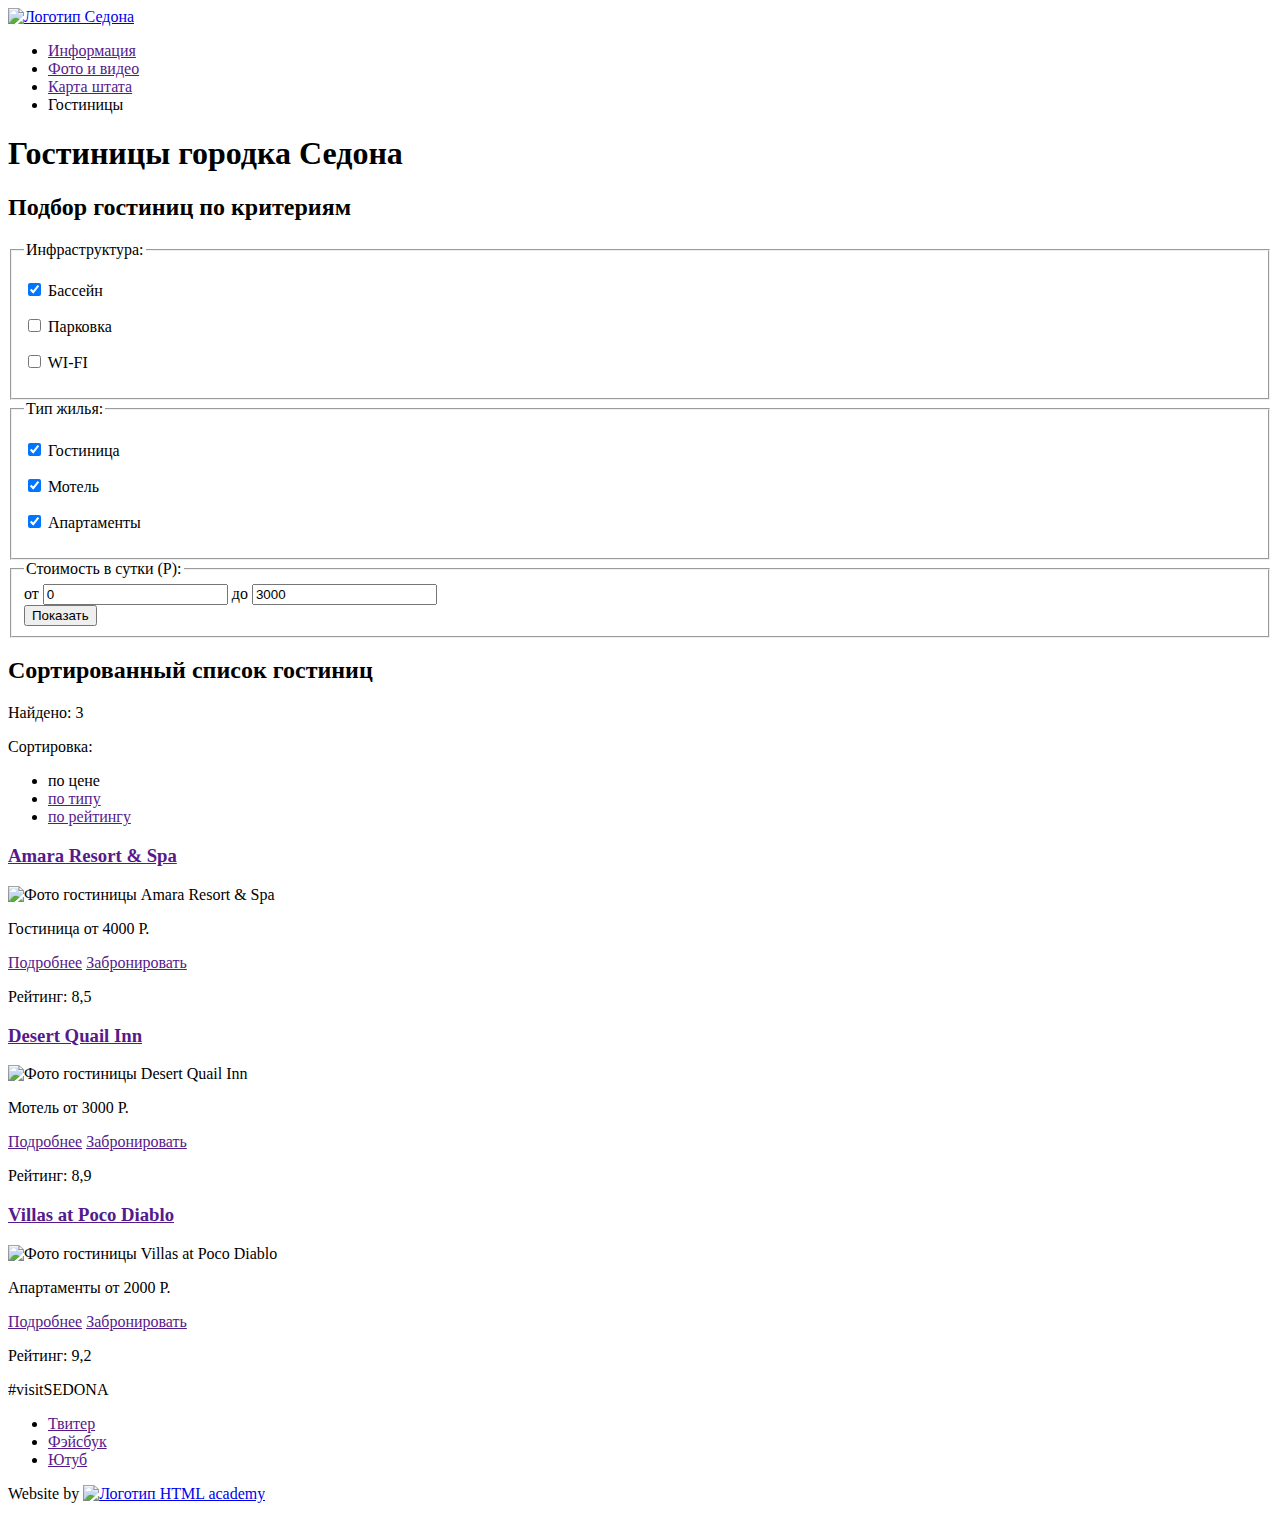
==== catalog.html @ c7d1d076 "мелкие правки" ====
<!DOCTYPE html>
<html lang="ru">
  <head>
    <meta charset="UTF-8">
    <title>HTML Academy: Седона - катлог гостиниц</title>

    <link rel="stylesheet" href="css/normalize.css">
    <link rel="stylesheet" href="css/style.css">
  </head>
  <body>
    <header class="page-header">
      <nav class="page-header__nav">
        <a class="page-header__logo-link" href="index.html">
          <img class="page-header__logo" src="logo/140x72" alt="Логотип Седона"> <!-- логотип Седона img/svg/logo-sedona.svg -->
        </a>
        <ul class="page-header__menu-list">
          <li class="page-header__menu-item"><a class="page-header__menu-link" href="">Информация</a></li>
          <li class="page-header__menu-item"><a class="page-header__menu-link" href="">Фото и видео</a></li>
          <li class="page-header__menu-item"><a class="page-header__menu-link" href="">Карта штата</a></li>
          <li class="page-header__menu-item"><a class="page-header__menu-link page-header__menu-link--current">Гостиницы</a></li>
        </ul>
      </nav>
    </header>

    <main class="page-main">
      <h1 class="visually-hidden">Гостиницы городка Седона</h1>

      <section class="filter-hotel">
        <!-- фоновое изображение img/catalog-bg.jpg -->
        <h2 class="visually-hidden" tabindex="0"  >Подбор гостиниц по критериям</h2>

        <form class="form-filter" action="https://echo.htmlacademy.ru/" method="GET" tabindex="0" aria-label="фильтр гостиниц">
          <fieldset class="form-filter__set">
            <legend class="form-filter__legend" tabindex="0">Инфраструктура:</legend>
            <p class="form-filter__row">
              <input class="form-filter__input" type="checkbox" name="filter-pool" id="filter-pool" checked>
              <label class="form-filter__label" for="filter-pool">Бассейн</label>
            </p>
            <p class="form-filter__row">
              <input class="form-filter__input" type="checkbox" name="filter-parking" id="filter-parking">
              <label class="form-filter__label" for="filter-parking">Парковка</label>
            </p>
            <p class="form-filter__row">
              <input class="form-filter__input" type="checkbox" name="filter-wifi" id="filter-wifi">
              <label class="form-filter__label" for="filter-wifi">WI-FI</label>
            </p>
          </fieldset>

          <fieldset class="form-filter__set">
            <legend class="form-filter__legend" tabindex="0">Тип жилья:</legend>
            <p class="form-filter__row">
              <input class="form-filter__input" type="checkbox" name="filter-hotel" id="filter-hotel" checked>
              <label class="form-filter__label" for="filter-hotel">Гостиница</label>
            </p>
            <p class="form-filter__row">
              <input class="form-filter__input" type="checkbox" name="filter-motel" id="filter-motel" checked>
              <label class="form-filter__label" for="filter-motel">Мотель</label>
            </p>
            <p class="form-filter__row">
              <input class="form-filter__input" type="checkbox" name="filter-apartment" id="filter-apartment" checked>
              <label class="form-filter__label" for="filter-apartment">Апартаменты</label>
            </p>
          </fieldset>

          <fieldset class="form-filter__set">
            <legend class="form-filter__legend" tabindex="0">Стоимость в сутки (Р):</legend>

            <div class="form-filter__price-value">
              <label class="form-filter__price form-filter__price--min">от
                <input type="text" name="price-min" value="0">
              </label>
              <label class="form-filter__price form-filter__price--max">до
                <input type="text" name="price-max" value="3000">
              </label>
            </div>

            <div class="form-filter__price-range">
              <div class="form-filter__scale">
                <div class="form-filter__bar"></div>
              </div>
              <div class="form-filter__toggle form-filter__toggle--min"></div>
              <div class="form-filter__toggle form-filter__toggle--max"></div>
            </div>

            <button type="submit">Показать</button>
          </fieldset>

        </form>
      </section>

      <section class="sorted-hotel">
        <h2 class="visually-hidden" tabindex="0">Сортированный список гостиниц</h2>

        <div class="sorted-hotel__found">
          <p class="sorted-hotel__quantity" tabindex="0">Найдено: 3</p>
          <p class="sorted-hotel__sorting">Сортировка:</p>
          <ul class="sorted-hotel__list">
            <li class="sorted-hotel__item"><a class="sorted-hotel__type-sort sorted-hotel__type-sort--active" aria-label="сортировка по цене">по цене</a></li>
            <li class="sorted-hotel__item"><a class="sorted-hotel__type-sort" href="" aria-label="сортировка оп типу">по типу</a></li>
            <li class="sorted-hotel__item"><a class="sorted-hotel__type-sort" href="" aria-label="сортировка по рейтингу">по рейтингу</a></li>
          </ul>
          <p class="sorted-hotel__direction">
            <a class="sorted-hotel__arrow sorted-hotel__arrow--up sorted-hotel__arrow--active" aria-label="сортировка по возрастанию" href=""></a> <!-- стрелочка вверх img/svg/icon-up-dir.svg -->
            <a class="sorted-hotel__arrow sorted-hotel__arrow--down" aria-label="сортировка по убыванию" href=""></a> <!-- стрелочка вниз img/svg/icon-down-dir.svg -->
          </p>
        </div>

        <article class="sorted-hotel__article">
          <h3 class="sorted-hotel__header"><a class="sorted-hotel__link" href="">Amara Resort & Spa</a></h3>
          <img class="sorted-hotel__foto" src="img/hotel-1.jpg" width="135" height="90" alt="Фото гостиницы Amara Resort & Spa">
          <p class="sorted-hotel__description" tabindex="0" aria-label="Гостиница от 4000 рублей">
            <span class="sorted-hotel__option sorted-hotel__option--type">Гостиница</span>
            <span class="sorted-hotel__option sorted-hotel__option--price">от 4000 Р.</span>
          </p>
          <p class="sorted-hotel__control">
            <a class="sorted-hotel__btn sorted-hotel__btn--details" href="">Подробнее</a>
            <a class="sorted-hotel__btn sorted-hotel__btn--book" href="">Забронировать</a>
          </p>
          <div class="sorted-hotel__rating">
            <span class="sorted-hotel__star sorted-hotel__star--five"></span> <!-- звёздочки рейтинга img/svg/star.svg -->
            <p class="sorted-hotel__text">Рейтинг: 8,5</p>
          </div>
        </article>

        <article class="sorted-hotel__article">
          <h3 class="sorted-hotel__header"><a class="sorted-hotel__link" href="">Desert Quail Inn</a></h3>
          <img class="sorted-hotel__foto" src="img/hotel-2.jpg" width="135" height="90" alt="Фото гостиницы Desert Quail Inn">
          <p class="sorted-hotel__description" tabindex="0" aria-label="Мотель от 3000 рублей">
            <span class="sorted-hotel__option sorted-hotel__option--type">Мотель</span>
            <span class="sorted-hotel__option sorted-hotel__option--price">от 3000 Р.</span>
          </p>
          <p class="sorted-hotel__control">
            <a class="sorted-hotel__btn sorted-hotel__btn--details" href="">Подробнее</a>
            <a class="sorted-hotel__btn sorted-hotel__btn--book" href="">Забронировать</a>
          </p>
          <div class="sorted-hotel__rating">
            <span class="sorted-hotel__star sorted-hotel__star--three"></span> <!-- звёздочки рейтинга img/svg/star.svg -->
            <p class="sorted-hotel__text">Рейтинг: 8,9</p>
          </div>
        </article>

        <article class="sorted-hotel__article">
          <h3 class="sorted-hotel__header"><a class="sorted-hotel__link" href="">Villas at Poco Diablo</a></h3>
          <img class="sorted-hotel__foto" src="img/hotel-2.jpg" width="135" height="90" alt="Фото гостиницы Villas at Poco Diablo">
          <p class="sorted-hotel__description" tabindex="0" aria-label="Апартаменты от 2000 рублей">
            <span class="sorted-hotel__option sorted-hotel__option--type">Апартаменты</span>
            <span class="sorted-hotel__option sorted-hotel__option--price">от 2000 Р.</span>
          </p>
          <p class="sorted-hotel__control">
            <a class="sorted-hotel__btn sorted-hotel__btn--details" href="">Подробнее</a>
            <a class="sorted-hotel__btn sorted-hotel__btn--book" href="">Забронировать</a>
          </p>
          <div class="sorted-hotel__rating">
            <span class="sorted-hotel__star sorted-hotel__star--two"></span> <!-- звёздочки рейтинга img/svg/star.svg -->
            <p class="sorted-hotel__text">Рейтинг: 9,2</p>
          </div>
        </article>
      </section>
    </main>

    <footer class="page-footer">
      <p class="page-footer__social-hashtag">#visitSEDONA</p>

      <ul class="page-footer__social-list">
        <li class="page-footer__social-item"><a class="page-footer__social-link page-footer__social-link_tw" href="" aria-label="Седона в твитере">Твитер</a></li> <!-- иконка img/svg/twitter.svg -->
        <li class="page-footer__social-item"><a class="page-footer__social-link page-footer__social-link_fb" href="" aria-label="Седона на фейсбуке">Фэйсбук</a></li> <!-- иконка img/svg/fb-icon.svg -->
        <li class="page-footer__social-item"><a class="page-footer__social-link page-footer__social-link_youtube" href="" aria-label="Седона на ютубе">Ютуб</a></li> <!-- иконка img/svg/youtube.svg -->
      </ul>

      <!-- логотип академии img/svg/logo-htmlacademy.svg -->
      <p class="page-footer__copyright">Website by <a class="page-footer__copylink" href="https://htmlacademy.ru/intensive/htmlcss"><img class="page-footer__copylogo" src="HTMLAcademy_logo/115x41" alt="Логотип HTML academy"></a></p>
    </footer>
  </body>
</html>
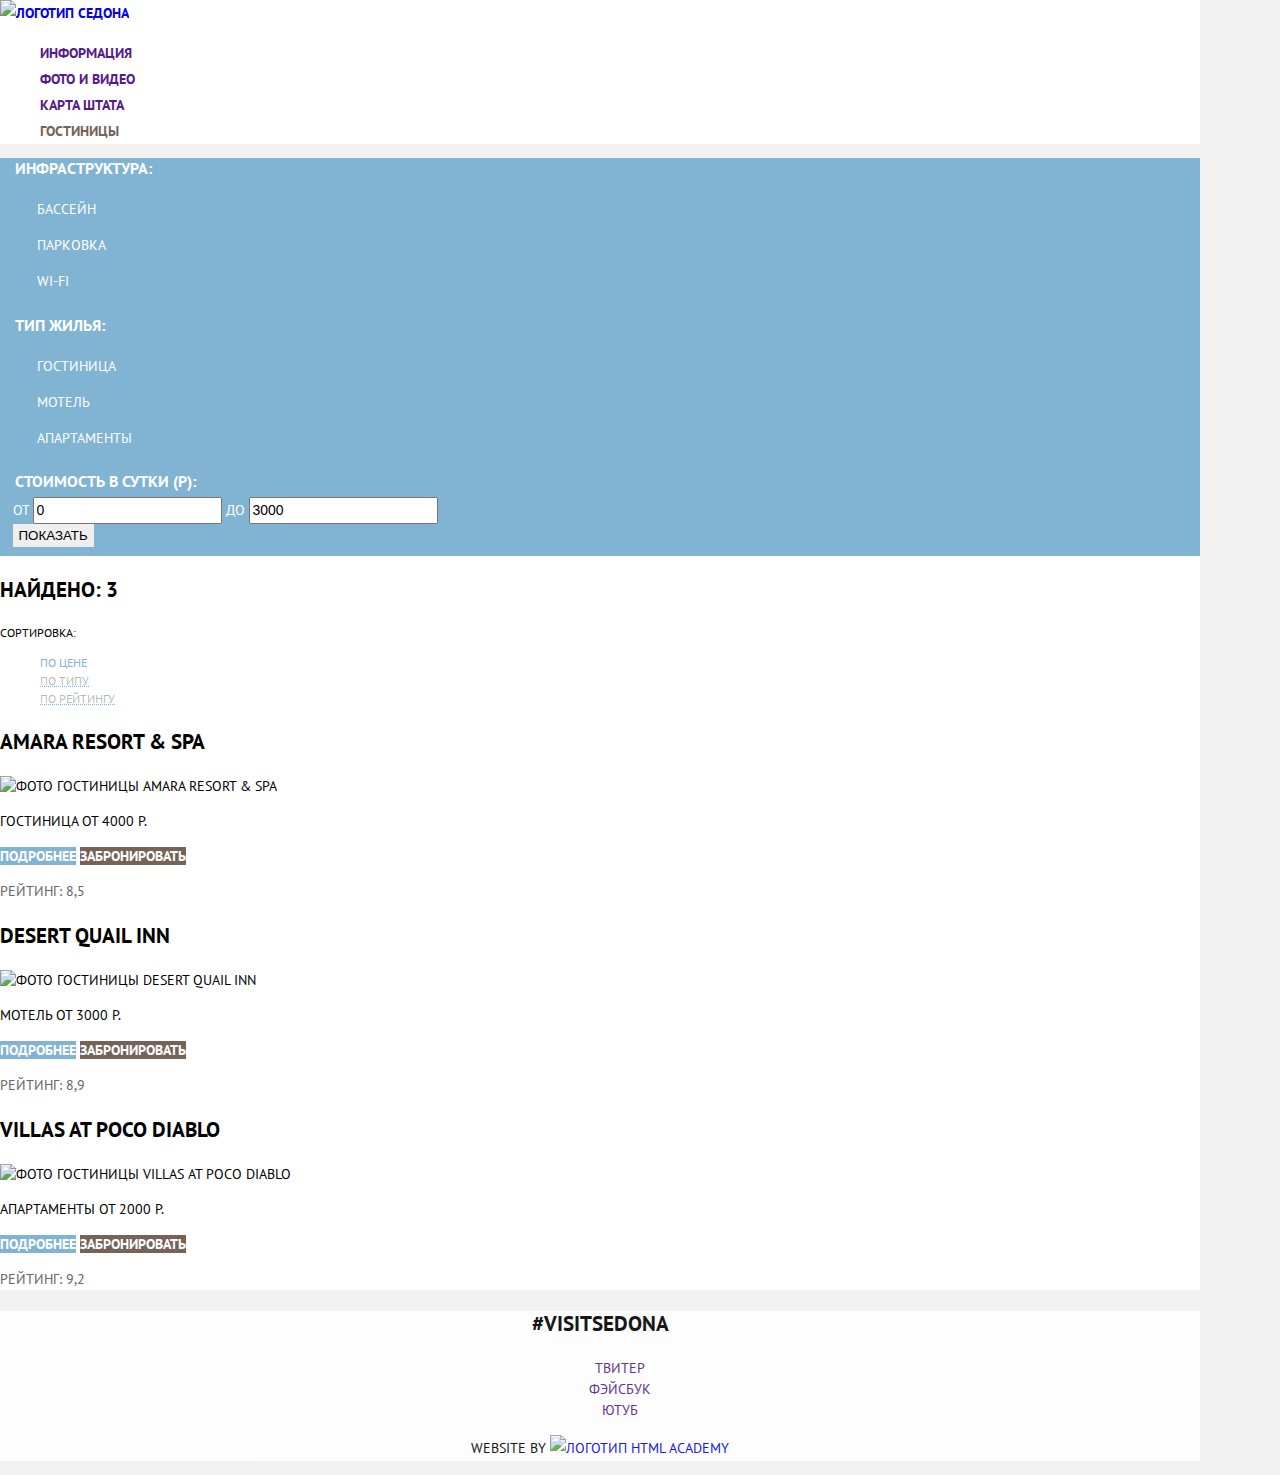
==== commit de0a54e4: "мелкие правки" ====
--- a/catalog.html
+++ b/catalog.html
@@ -4,15 +4,16 @@
     <meta charset="UTF-8">
     <title>HTML Academy: Седона - катлог гостиниц</title>
 
+    <link href="https://fonts.googleapis.com/css?family=PT+Sans:400,700&display=swap&subset=cyrillic" rel="stylesheet">
     <link rel="stylesheet" href="css/normalize.css">
     <link rel="stylesheet" href="css/style.css">
   </head>
   <body>
     <header class="page-header">
+      <a class="page-header__logo-link" href="index.html">
+        <img class="page-header__logo" src="img/svg/logo-sedona.svg" width="140" height="71" alt="Логотип Седона"> <!-- логотип Седона img/svg/logo-sedona.svg -->
+      </a>
       <nav class="page-header__nav">
-        <a class="page-header__logo-link" href="index.html">
-          <img class="page-header__logo" src="logo/140x72" alt="Логотип Седона"> <!-- логотип Седона img/svg/logo-sedona.svg -->
-        </a>
         <ul class="page-header__menu-list">
           <li class="page-header__menu-item"><a class="page-header__menu-link" href="">Информация</a></li>
           <li class="page-header__menu-item"><a class="page-header__menu-link" href="">Фото и видео</a></li>
@@ -33,15 +34,15 @@
           <fieldset class="form-filter__set">
             <legend class="form-filter__legend" tabindex="0">Инфраструктура:</legend>
             <p class="form-filter__row">
-              <input class="form-filter__input" type="checkbox" name="filter-pool" id="filter-pool" checked>
+              <input class="form-filter__check" type="checkbox" name="filter-pool" id="filter-pool" checked>
               <label class="form-filter__label" for="filter-pool">Бассейн</label>
             </p>
             <p class="form-filter__row">
-              <input class="form-filter__input" type="checkbox" name="filter-parking" id="filter-parking">
+              <input class="form-filter__check" type="checkbox" name="filter-parking" id="filter-parking">
               <label class="form-filter__label" for="filter-parking">Парковка</label>
             </p>
             <p class="form-filter__row">
-              <input class="form-filter__input" type="checkbox" name="filter-wifi" id="filter-wifi">
+              <input class="form-filter__check" type="checkbox" name="filter-wifi" id="filter-wifi">
               <label class="form-filter__label" for="filter-wifi">WI-FI</label>
             </p>
           </fieldset>
@@ -49,15 +50,15 @@
           <fieldset class="form-filter__set">
             <legend class="form-filter__legend" tabindex="0">Тип жилья:</legend>
             <p class="form-filter__row">
-              <input class="form-filter__input" type="checkbox" name="filter-hotel" id="filter-hotel" checked>
+              <input class="form-filter__check" type="checkbox" name="filter-hotel" id="filter-hotel" checked>
               <label class="form-filter__label" for="filter-hotel">Гостиница</label>
             </p>
             <p class="form-filter__row">
-              <input class="form-filter__input" type="checkbox" name="filter-motel" id="filter-motel" checked>
+              <input class="form-filter__check" type="checkbox" name="filter-motel" id="filter-motel" checked>
               <label class="form-filter__label" for="filter-motel">Мотель</label>
             </p>
             <p class="form-filter__row">
-              <input class="form-filter__input" type="checkbox" name="filter-apartment" id="filter-apartment" checked>
+              <input class="form-filter__check" type="checkbox" name="filter-apartment" id="filter-apartment" checked>
               <label class="form-filter__label" for="filter-apartment">Апартаменты</label>
             </p>
           </fieldset>
@@ -67,10 +68,10 @@
 
             <div class="form-filter__price-value">
               <label class="form-filter__price form-filter__price--min">от
-                <input type="text" name="price-min" value="0">
+                <input class="form-filter__text" type="number" name="price-min" value="0">
               </label>
               <label class="form-filter__price form-filter__price--max">до
-                <input type="text" name="price-max" value="3000">
+                <input class="form-filter__text" type="number" name="price-max" value="3000">
               </label>
             </div>
 
@@ -82,7 +83,7 @@
               <div class="form-filter__toggle form-filter__toggle--max"></div>
             </div>
 
-            <button type="submit">Показать</button>
+            <button class="form-filter__submit btn" type="submit">Показать</button>
           </fieldset>
 
         </form>
@@ -162,13 +163,16 @@
       <p class="page-footer__social-hashtag">#visitSEDONA</p>
 
       <ul class="page-footer__social-list">
-        <li class="page-footer__social-item"><a class="page-footer__social-link page-footer__social-link_tw" href="" aria-label="Седона в твитере">Твитер</a></li> <!-- иконка img/svg/twitter.svg -->
-        <li class="page-footer__social-item"><a class="page-footer__social-link page-footer__social-link_fb" href="" aria-label="Седона на фейсбуке">Фэйсбук</a></li> <!-- иконка img/svg/fb-icon.svg -->
-        <li class="page-footer__social-item"><a class="page-footer__social-link page-footer__social-link_youtube" href="" aria-label="Седона на ютубе">Ютуб</a></li> <!-- иконка img/svg/youtube.svg -->
+        <li class="page-footer__social-item"><a class="page-footer__social-link page-footer__social-link--tw" href="" aria-label="Седона в твитере">Твитер</a></li> <!-- иконка img/svg/twitter.svg -->
+        <li class="page-footer__social-item"><a class="page-footer__social-link page-footer__social-link--fb" href="" aria-label="Седона на фейсбуке">Фэйсбук</a></li> <!-- иконка img/svg/fb-icon.svg -->
+        <li class="page-footer__social-item"><a class="page-footer__social-link page-footer__social-link--youtube" href="" aria-label="Седона на ютубе">Ютуб</a></li> <!-- иконка img/svg/youtube.svg -->
       </ul>
 
-      <!-- логотип академии img/svg/logo-htmlacademy.svg -->
-      <p class="page-footer__copyright">Website by <a class="page-footer__copylink" href="https://htmlacademy.ru/intensive/htmlcss"><img class="page-footer__copylogo" src="HTMLAcademy_logo/115x41" alt="Логотип HTML academy"></a></p>
+      <p class="page-footer__copyright">Website by
+        <a class="page-footer__copylink" href="https://htmlacademy.ru/intensive/htmlcss">
+          <img class="page-footer__copylogo" src="../img/svg/logo-htmlacademy.svg" width="115" height="41" alt="Логотип HTML academy">
+        </a>
+      </p>
     </footer>
   </body>
 </html>
--- a/css/style.css
+++ b/css/style.css
@@ -0,0 +1,294 @@
+/* common style */
+body {
+  margin: 0;
+  padding: 0;
+  width: 1200px;
+  font-family: "PT Sans", "Arial", sans-serif;
+  font-size: 14px;
+  line-height: 21px;
+  color: #000000;
+  text-transform: uppercase;
+  background-color: #f2f2f2;
+}
+
+a {
+  text-decoration: none;
+}
+
+.visually-hidden {
+  position: absolute;
+  overflow: hidden;
+  clip: rect(0 0 0 0);
+  width: 1px;
+  height: 1px;
+  margin: -1px;
+}
+
+.page-header {
+  line-height: 26px;
+  font-weight: bold;
+  background-color: #ffffff;
+}
+
+.page-header__menu-list {
+  list-style: none;
+}
+
+.page-header__menu-link:hover {
+  color: #81b3d2;
+}
+
+.page-header__menu-link:active {
+  color: rgba(0, 0, 0, 0.3);
+}
+
+.page-header__menu-link--current {
+  color: #766357;
+}
+
+.page-main {
+  background-color: #ffffff;
+}
+
+/* index.html style */
+.banner {
+  background-image: url("../img/index-bg.jpg");
+  background-position: center;
+  background-repeat: no-repeat;
+}
+
+.features__text {
+  line-height: 26px;
+  text-align: center;
+}
+
+.features__text--big {
+  font-size: 21px;
+  font-weight: bold;
+}
+
+.features__list {
+  list-style: none;
+}
+
+.features__item {
+  text-align: center;
+  min-height: 256px;
+  background-color: #efefef;
+}
+
+.features__item:nth-child(-n+2) {
+  color: #ffffff;
+  background-color: #81b3d2;
+}
+
+.features__subheader {
+  font-size: 21px;
+  font-weight: bold;
+}
+
+.promo {
+  color: #000000;
+  background-color: #ffffff;
+  list-style: none;
+}
+
+.promo__item {
+  min-height: 330px;
+}
+
+.promo__header {
+  font-size: 21px;
+  font-weight: bold;
+}
+
+.search-hotel {
+  background-color: #ffffff;
+}
+
+.search-hotel__text {
+  line-height: 24px;
+}
+
+.search-hotel__text--big {
+  font-size: 30px;
+  font-weight: bold;
+  line-height: 36px;
+}
+
+.form-search-show {
+  font-size: 21px;
+  font-weight: bold;
+  line-height: 26px;
+  text-transform: uppercase;
+  color: #ffffff;
+  background-color: #766357;
+  border: none;
+}
+
+.form-search {
+  font-weight: bold;
+  line-height: 26px;
+}
+
+.form-search__input {
+  background-color: #f2f2f2;
+  border: none;
+}
+
+.form-search__submit {
+  font-size: 21px;
+  font-weight: bold;
+  line-height: 26px;
+  text-transform: uppercase;
+  color: #ffffff;
+  background-color: #81b3d2;
+  border: none;
+}
+
+.page-footer {
+  text-align: center;
+  background-color: #ffffff;
+  opacity: 0.9;
+}
+
+.page-footer__social-hashtag {
+  font-size: 21px;
+  font-weight: bold;
+  line-height: 26px;
+}
+
+.page-footer__social-list {
+  list-style: none;
+}
+
+.page-footer__copyright {
+  font-size: 14px;
+  line-height: 26px;
+}
+
+/* catalog.html style*/
+.form-filter {
+  color: #ffffff;
+  background-color: #81b3d2;
+  background-image: url("../img/catalog-bg.jpg");
+  background-position: center;
+  background-repeat: no-repeat;
+}
+
+.form-filter__set {
+  border: none;
+}
+
+.form-filter__legend {
+  font-size: 16px;
+  font-weight: bold;
+}
+
+.form-filter__row {
+  font-size: 14px;
+  line-height: 21px;
+}
+
+.form-filter__check {
+  opacity: 0;
+  font-size: 14px;
+  line-height: 21px;
+}
+
+.form-filter__text {
+  font-size: 14px;
+  line-height: 21px;
+}
+
+.form-filter__submit {
+  line-height: 21px;
+  text-transform: uppercase;
+  border: none;
+}
+
+.sorted-hotel {
+  color: #000000;
+}
+
+.sorted-hotel__found {
+  font-size: 12px;
+  line-height: 18px;
+}
+
+.sorted-hotel__quantity {
+  font-size: 21px;
+  font-weight: bold;
+  line-height: 26px;
+}
+
+.sorted-hotel__list {
+  list-style: none;
+}
+
+.sorted-hotel__type-sort {
+  color: rgba(0, 0, 0, 0.3);
+  -webkit-text-decoration: underline dotted #81b3d2;
+          text-decoration: underline dotted #81b3d2;
+}
+
+.sorted-hotel__type-sort:hover {
+  color: #81b3d2;
+  -webkit-text-decoration: underline dotted #81b3d2;
+          text-decoration: underline dotted #81b3d2;
+}
+
+.sorted-hotel__type-sort:active {
+  color: #000000;
+  text-decoration: none;
+}
+
+.sorted-hotel__type-sort--active {
+  color: #81b3d2;
+  text-decoration: none;
+}
+
+.sorted-hotel__header {
+  font-size: 21px;
+  font-weight: bold;
+  line-height: 26px;
+}
+
+.sorted-hotel__link {
+  color: #000000;
+}
+
+.sorted-hotel__btn {
+  color: #ffffff;
+  font-weight: bold;
+}
+
+.sorted-hotel__btn--details {
+  background-color: #81b3d2;
+}
+
+.sorted-hotel__btn--details:hover {
+  background-color: #669ec0;
+}
+
+.sorted-hotel__btn--details:active {
+  color: rgba(255, 255, 255, 0.3);
+  background-color: #5496bd;
+}
+
+.sorted-hotel__btn--book {
+  background-color: #766357;
+}
+
+.sorted-hotel__btn--book:hover {
+  background-color: #604e43;
+}
+
+.sorted-hotel__btn--book:active {
+  color: rgba(255, 255, 255, 0.3);
+  background-color: #503e33;
+}
+
+.sorted-hotel__text {
+  color: #666666;
+}
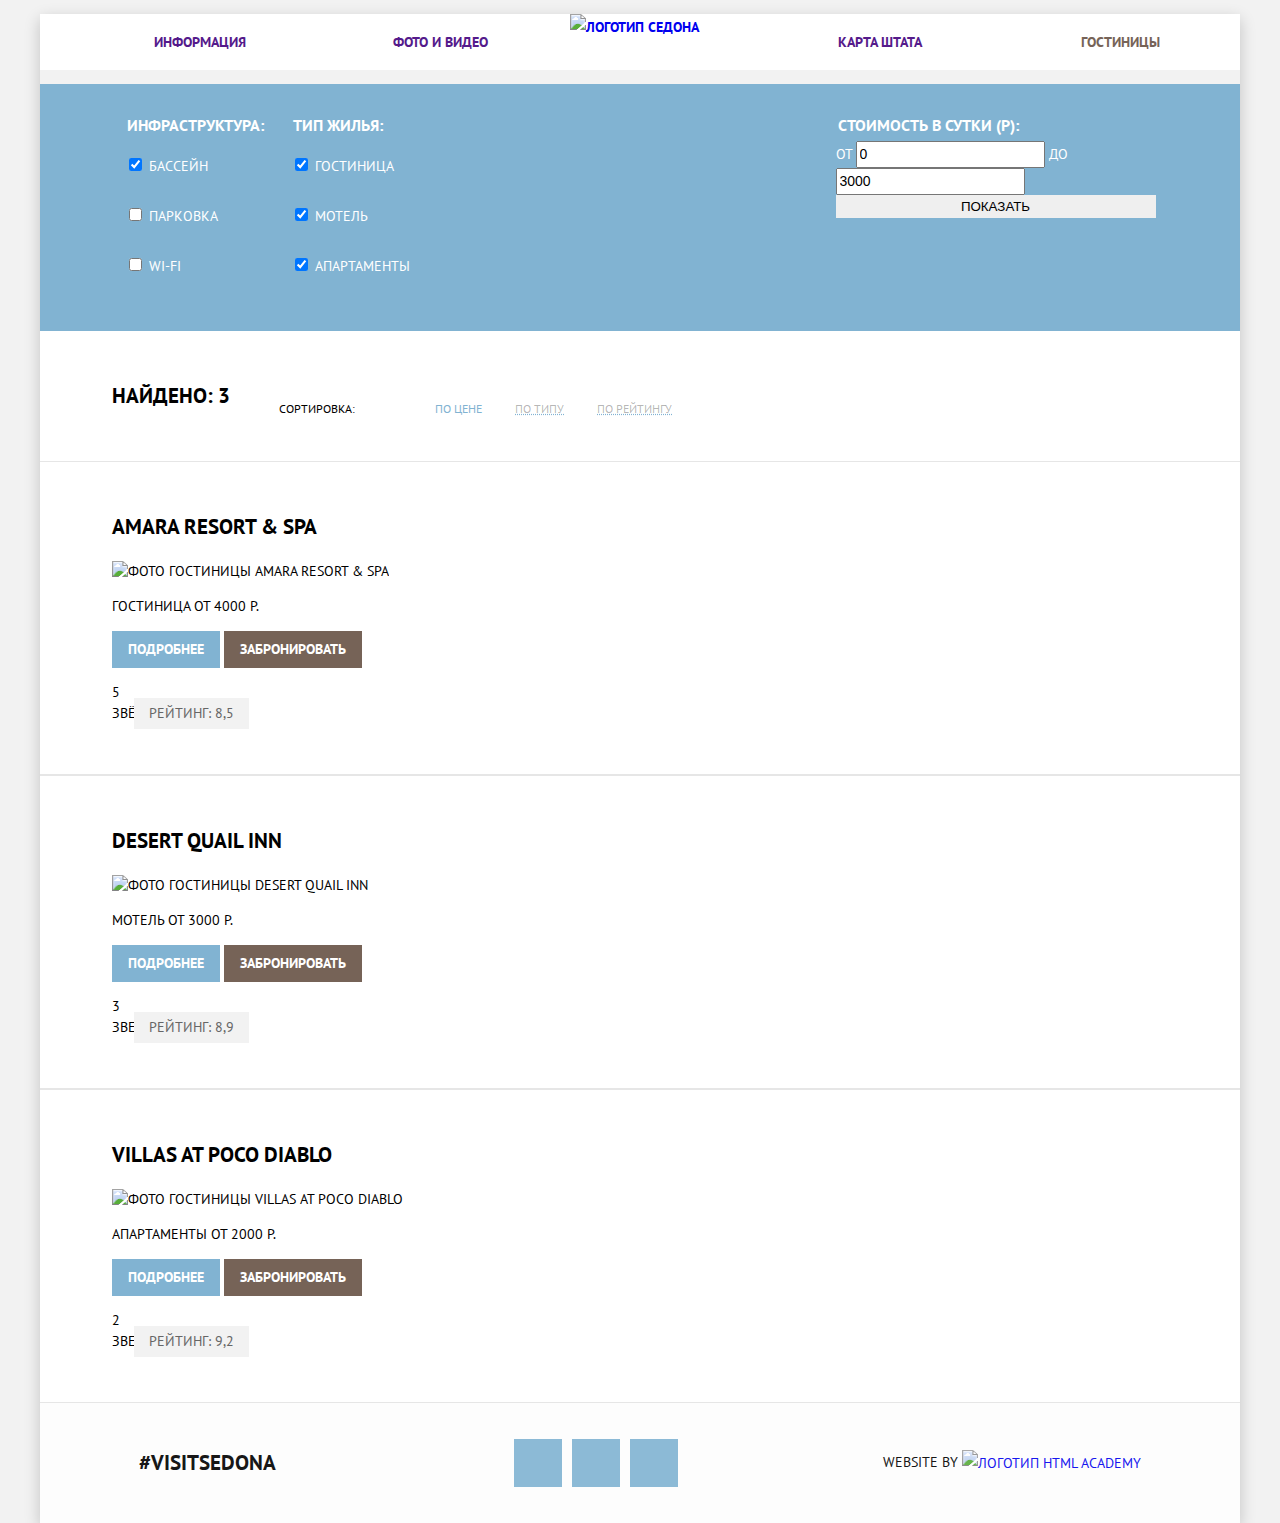
==== commit a7ce8080: "првки" ====
--- a/catalog.html
+++ b/catalog.html
@@ -118,7 +118,7 @@
             <a class="sorted-hotel__btn sorted-hotel__btn--book" href="">Забронировать</a>
           </p>
           <div class="sorted-hotel__rating">
-            <span class="sorted-hotel__star sorted-hotel__star--five"></span> <!-- звёздочки рейтинга img/svg/star.svg -->
+            <span class="sorted-hotel__star sorted-hotel__star--five">5 звёзд</span> <!-- звёздочки рейтинга img/svg/star.svg -->
             <p class="sorted-hotel__text">Рейтинг: 8,5</p>
           </div>
         </article>
@@ -135,7 +135,7 @@
             <a class="sorted-hotel__btn sorted-hotel__btn--book" href="">Забронировать</a>
           </p>
           <div class="sorted-hotel__rating">
-            <span class="sorted-hotel__star sorted-hotel__star--three"></span> <!-- звёздочки рейтинга img/svg/star.svg -->
+            <span class="sorted-hotel__star sorted-hotel__star--three">3 звезды</span> <!-- звёздочки рейтинга img/svg/star.svg -->
             <p class="sorted-hotel__text">Рейтинг: 8,9</p>
           </div>
         </article>
@@ -152,7 +152,7 @@
             <a class="sorted-hotel__btn sorted-hotel__btn--book" href="">Забронировать</a>
           </p>
           <div class="sorted-hotel__rating">
-            <span class="sorted-hotel__star sorted-hotel__star--two"></span> <!-- звёздочки рейтинга img/svg/star.svg -->
+            <span class="sorted-hotel__star sorted-hotel__star--two">2 звезды</span> <!-- звёздочки рейтинга img/svg/star.svg -->
             <p class="sorted-hotel__text">Рейтинг: 9,2</p>
           </div>
         </article>
--- a/css/style.css
+++ b/css/style.css
@@ -1,37 +1,77 @@
 /* common style */
 body {
-  margin: 0;
-  padding: 0;
   width: 1200px;
-  font-family: "PT Sans", "Arial", sans-serif;
+  margin: 0 auto;
   font-size: 14px;
   line-height: 21px;
+  font-family: "PT Sans", "Arial", sans-serif;
   color: #000000;
   text-transform: uppercase;
   background-color: #f2f2f2;
+  -webkit-box-shadow: 0px 5px 15px 0 rgba(0, 1, 1, 0.2);
+          box-shadow: 0px 5px 15px 0 rgba(0, 1, 1, 0.2);
 }
 
 a {
   text-decoration: none;
 }
 
+.btn {
+  cursor: pointer;
+}
+
 .visually-hidden {
   position: absolute;
-  overflow: hidden;
-  clip: rect(0 0 0 0);
   width: 1px;
   height: 1px;
   margin: -1px;
+  overflow: hidden;
+  clip: rect(0 0 0 0);
 }
 
 .page-header {
-  line-height: 26px;
-  font-weight: bold;
+  font-weight: bold;
+  line-height: 26px;
   background-color: #ffffff;
 }
 
+.page-header__logo {
+  margin: auto;
+  position: absolute;
+  left: 0;
+  right: 0;
+}
+
 .page-header__menu-list {
+  display: -webkit-box;
+  display: -ms-flexbox;
+  display: flex;
+  -ms-flex-wrap: wrap;
+      flex-wrap: wrap;
   list-style: none;
+}
+
+.page-header__menu-item {
+  display: -webkit-box;
+  display: -ms-flexbox;
+  display: flex;
+  -ms-flex-preferred-size: 240px;
+      flex-basis: 240px;
+  min-height: 56px;
+  -webkit-box-align: center;
+      -ms-flex-align: center;
+          align-items: center;
+  -webkit-box-pack: center;
+      -ms-flex-pack: center;
+          justify-content: center;
+}
+
+.page-header__menu-item:nth-child(2) {
+  margin-right: auto;
+}
+
+.page-header__menu-item:nth-child(3) {
+  margin-left: auto;
 }
 
 .page-header__menu-link:hover {
@@ -50,11 +90,111 @@
   background-color: #ffffff;
 }
 
+.page-footer {
+  display: -webkit-box;
+  display: -ms-flexbox;
+  display: flex;
+  min-height: 120px;
+  -ms-flex-pack: distribute;
+      justify-content: space-around;
+  -webkit-box-align: center;
+      -ms-flex-align: center;
+          align-items: center;
+  background-color: #ffffff;
+  opacity: 0.9;
+}
+
+.page-footer__social-hashtag {
+  font-weight: bold;
+  font-size: 21px;
+  line-height: 26px;
+}
+
+.page-footer__social-list {
+  list-style: none;
+}
+
+.page-footer__social-item {
+  display: inline-block;
+}
+
+.page-footer__social-link {
+  display: block;
+  color: rgba(0, 0, 0, 0);
+  width: 48px;
+  height: 48px;
+  margin-right: 6px;
+  background-color: #82b5d3;
+}
+
+.page-footer__social-link:hover {
+  background-color: #669fc1;
+}
+
+.page-footer__social-link:active {
+  background-color: #5397be;
+  fill: #89b7d2;
+}
+
+.page-footer__social-link--tw {
+  background-image: url("../img/svg/twitter.svg");
+  background-repeat: no-repeat;
+  background-size: 17px 15px;
+  background-position: center;
+}
+
+.page-footer__social-link--fb {
+  background-image: url("../img/svg/fb-icon.svg");
+  background-repeat: no-repeat;
+  background-size: 12px 22px;
+  background-position: center;
+}
+
+.page-footer__social-link--youtube {
+  background-image: url("../img/svg/youtube.svg");
+  background-repeat: no-repeat;
+  background-size: 20px 16px;
+  background-position: center;
+}
+
+.page-footer__copyright {
+  font-size: 14px;
+  line-height: 26px;
+}
+
+.page-footer__copylogo {
+  vertical-align: middle;
+}
+
 /* index.html style */
 .banner {
+  height: 507px;
   background-image: url("../img/index-bg.jpg");
-  background-position: center;
-  background-repeat: no-repeat;
+  background-repeat: no-repeat;
+  background-position: top -80px center;
+  margin-bottom: 60px;
+}
+
+.banner__intro {
+  position: relative;
+  height: 353px;
+  width: 459px;
+  background-image: url("../img/svg/intro-welcome.svg");
+  background-repeat: no-repeat;
+  margin: 0 auto;
+  top: 76px;
+}
+
+.banner__mask {
+  position: relative;
+  height: 59px;
+  background-image: url("../img/svg/intro-mask.svg");
+  background-repeat: no-repeat;
+  top: 97px;
+}
+
+.features {
+  margin-bottom: 57px;
 }
 
 .features__text {
@@ -63,126 +203,276 @@
 }
 
 .features__text--big {
-  font-size: 21px;
-  font-weight: bold;
+  width: 440px;
+  font-weight: bold;
+  font-size: 21px;
+  margin: 0 auto;
+  margin-bottom: 29px;
 }
 
 .features__list {
+  display: -webkit-box;
+  display: -ms-flexbox;
+  display: flex;
+  -ms-flex-wrap: wrap;
+      flex-wrap: wrap;
   list-style: none;
 }
 
 .features__item {
   text-align: center;
-  min-height: 256px;
+  display: -webkit-box;
+  display: -ms-flexbox;
+  display: flex;
+  -webkit-box-orient: vertical;
+  -webkit-box-direction: normal;
+      -ms-flex-direction: column;
+          flex-direction: column;
+  -webkit-box-pack: justify;
+      -ms-flex-pack: justify;
+          justify-content: space-between;
+  padding-top: 46px;
+  width: 400px;
+  min-height: 143px;
   background-color: #efefef;
+  padding-top: 50px;
+  padding-bottom: 63px;
 }
 
 .features__item:nth-child(-n+2) {
   color: #ffffff;
   background-color: #81b3d2;
+  width: 1200px;
 }
 
 .features__subheader {
-  font-size: 21px;
-  font-weight: bold;
+  font-weight: bold;
+  font-size: 21px;
+  width: 160px;
+  margin: 0 auto;
+}
+
+.features__number::before {
+  content: "\2012 ";
+}
+
+.features__number::after {
+  content: " \2012";
+}
+
+.features__description {
+  width: 270px;
+  margin: 0 auto;
 }
 
 .promo {
+  list-style: none;
+  display: -webkit-box;
+  display: -ms-flexbox;
+  display: flex;
+  -ms-flex-wrap: wrap;
+      flex-wrap: wrap;
   color: #000000;
   background-color: #ffffff;
-  list-style: none;
 }
 
 .promo__item {
+  display: -webkit-box;
+  display: -ms-flexbox;
+  display: flex;
+  -webkit-box-orient: vertical;
+  -webkit-box-direction: normal;
+      -ms-flex-direction: column;
+          flex-direction: column;
+  -ms-flex-preferred-size: 400px;
+      flex-basis: 400px;
   min-height: 330px;
 }
 
+.promo__item--house {
+  background-image: url("../img/svg/icon-1.svg");
+  background-repeat: no-repeat;
+  background-position: center bottom 198px;
+}
+
+.promo__item--food {
+  background-image: url("../img/svg/icon-3.svg");
+  background-repeat: no-repeat;
+  background-position: center bottom 198px;
+}
+
+.promo__item--gift {
+  background-image: url("../img/svg/icon-2.svg");
+  background-repeat: no-repeat;
+  background-position: center bottom 198px;
+}
+
 .promo__header {
-  font-size: 21px;
-  font-weight: bold;
+  padding-top: 164px;
+  padding-bottom: 26px;
+  font-weight: bold;
+  font-size: 21px;
+}
+
+.promo__text {
+  width: 290px;
+  margin: 0 auto;
 }
 
 .search-hotel {
   background-color: #ffffff;
+  text-align: center;
 }
 
 .search-hotel__text {
   line-height: 24px;
+  width: 435px;
+  margin: auto;
 }
 
 .search-hotel__text--big {
+  font-weight: bold;
   font-size: 30px;
-  font-weight: bold;
   line-height: 36px;
+  margin-bottom: 12px;
 }
 
 .form-search-show {
-  font-size: 21px;
-  font-weight: bold;
-  line-height: 26px;
+  width: 568px;
+  height: 56px;
+  font-weight: bold;
+  font-size: 21px;
+  line-height: 26px;
+  color: #ffffff;
   text-transform: uppercase;
-  color: #ffffff;
   background-color: #766357;
   border: none;
+  margin-top: 52px;
+}
+
+.form-search-show:hover {
+  background-color: #604d41;
+}
+
+.form-search-show:active {
+  color: #938b86;
+  background-color: #4f3c30;
 }
 
 .form-search {
-  font-weight: bold;
-  line-height: 26px;
-}
-
-.form-search__input {
+  -webkit-box-sizing: border-box;
+          box-sizing: border-box;
+  font-weight: bold;
+  line-height: 26px;
+  width: 568px;
+  margin: 0 auto;
+  padding: 55px;
+  -webkit-box-shadow: 0px 7px 15px 0 rgba(0, 1, 1, 0.15);
+          box-shadow: 0px 7px 15px 0 rgba(0, 1, 1, 0.15);
+}
+
+.form-search__row {
+  margin-bottom: 30px;
+}
+
+.form-search__text {
+  -webkit-box-sizing: border-box;
+          box-sizing: border-box;
   background-color: #f2f2f2;
   border: none;
+  width: 346px;
+  height: 38px;
+  font-size: 14px;
+  font-weight: bold;
+  line-height: 26px;
+  padding-left: 12px;
+}
+
+.form-search__text:hover {
+  background-color: #ececec;
+}
+
+.form-search__text:focus {
+  background-color: #ffffff;
+  border: solid 2px #e5e5e5;
+}
+
+.form-search__number {
+  -webkit-box-sizing: border-box;
+          box-sizing: border-box;
+  font-size: 14px;
+  font-weight: bold;
+  line-height: 26px;
+  text-align: center;
+  width: 38px;
+  height: 38px;
+  border: none;
+  background-color: #f2f2f2;
+}
+
+.form-search__number:hover {
+  background-color: #ececec;
+}
+
+.form-search__number:focus {
+  background-color: #ffffff;
+  border: solid 2px #e5e5e5;
 }
 
 .form-search__submit {
-  font-size: 21px;
-  font-weight: bold;
-  line-height: 26px;
+  font-weight: bold;
+  font-size: 21px;
+  line-height: 26px;
+  width: 458px;
+  height: 58px;
+  color: #ffffff;
   text-transform: uppercase;
-  color: #ffffff;
   background-color: #81b3d2;
   border: none;
-}
-
-.page-footer {
-  text-align: center;
-  background-color: #ffffff;
-  opacity: 0.9;
-}
-
-.page-footer__social-hashtag {
-  font-size: 21px;
-  font-weight: bold;
-  line-height: 26px;
-}
-
-.page-footer__social-list {
-  list-style: none;
-}
-
-.page-footer__copyright {
-  font-size: 14px;
-  line-height: 26px;
+  padding: 0;
+}
+
+.form-search__submit:hover {
+  background-color: #669fc1;
+}
+
+.form-search__submit:active {
+  color: #95bad3;
+  background-color: #5397be;
 }
 
 /* catalog.html style*/
 .form-filter {
+  display: -webkit-box;
+  display: -ms-flexbox;
+  display: flex;
   color: #ffffff;
   background-color: #81b3d2;
   background-image: url("../img/catalog-bg.jpg");
+  background-repeat: no-repeat;
   background-position: center;
-  background-repeat: no-repeat;
+  padding: 31px 72px;
 }
 
 .form-filter__set {
+  display: -webkit-box;
+  display: -ms-flexbox;
+  display: flex;
+  -webkit-box-orient: vertical;
+  -webkit-box-direction: normal;
+      -ms-flex-direction: column;
+          flex-direction: column;
   border: none;
 }
 
+.form-filter__set:nth-child(3) {
+  margin-left: auto;
+  width: 320px;
+}
+
 .form-filter__legend {
+  font-weight: bold;
   font-size: 16px;
-  font-weight: bold;
 }
 
 .form-filter__row {
@@ -191,7 +481,6 @@
 }
 
 .form-filter__check {
-  opacity: 0;
   font-size: 14px;
   line-height: 21px;
 }
@@ -209,21 +498,50 @@
 
 .sorted-hotel {
   color: #000000;
+  display: -webkit-box;
+  display: -ms-flexbox;
+  display: flex;
+  -webkit-box-orient: vertical;
+  -webkit-box-direction: normal;
+      -ms-flex-direction: column;
+          flex-direction: column;
 }
 
 .sorted-hotel__found {
   font-size: 12px;
   line-height: 18px;
+  display: -webkit-box;
+  display: -ms-flexbox;
+  display: flex;
+  -webkit-box-align: end;
+      -ms-flex-align: end;
+          align-items: flex-end;
+  margin: 31px 72px;
 }
 
 .sorted-hotel__quantity {
-  font-size: 21px;
-  font-weight: bold;
-  line-height: 26px;
+  font-weight: bold;
+  font-size: 21px;
+  line-height: 26px;
+  margin-right: 49px;
+}
+
+.sorted-hotel__sorting {
+  margin-right: 40px;
 }
 
 .sorted-hotel__list {
+  display: -webkit-box;
+  display: -ms-flexbox;
+  display: flex;
+  -webkit-box-align: center;
+      -ms-flex-align: center;
+          align-items: center;
   list-style: none;
+}
+
+.sorted-hotel__item:nth-child(2) {
+  margin: 0 33px;
 }
 
 .sorted-hotel__type-sort {
@@ -248,9 +566,36 @@
   text-decoration: none;
 }
 
+.sorted-hotel__direction {
+  margin-left: auto;
+}
+
+.sorted-hotel__arrow {
+  display: inline-block;
+  width: 10px;
+  height: 10px;
+}
+
+.sorted-hotel__arrow--up {
+  background-image: url("../img/svg/icon-up-dir.svg");
+}
+
+.sorted-hotel__arrow--down {
+  margin-left: 12px;
+  background-image: url("../img/svg/icon-down-dir.svg");
+}
+
+.sorted-hotel__article {
+  -webkit-box-sizing: border-box;
+          box-sizing: border-box;
+  border-top: 1px solid #e6e6e6;
+  border-bottom: 1px solid #e6e6e6;
+  padding: 31px 72px;
+}
+
 .sorted-hotel__header {
-  font-size: 21px;
-  font-weight: bold;
+  font-weight: bold;
+  font-size: 21px;
   line-height: 26px;
 }
 
@@ -259,8 +604,10 @@
 }
 
 .sorted-hotel__btn {
+  display: inline-block;
+  font-weight: bold;
   color: #ffffff;
-  font-weight: bold;
+  padding: 8px 16px;
 }
 
 .sorted-hotel__btn--details {
@@ -289,6 +636,16 @@
   background-color: #503e33;
 }
 
+.sorted-hotel__star {
+  display: inline-block;
+  height: 18px;
+  width: 18px;
+  background-image: url("../img/svg/star.svg");
+}
+
 .sorted-hotel__text {
+  display: inline-block;
   color: #666666;
-}
+  background-color: #f2f2f2;
+  padding: 5px 15px;
+}
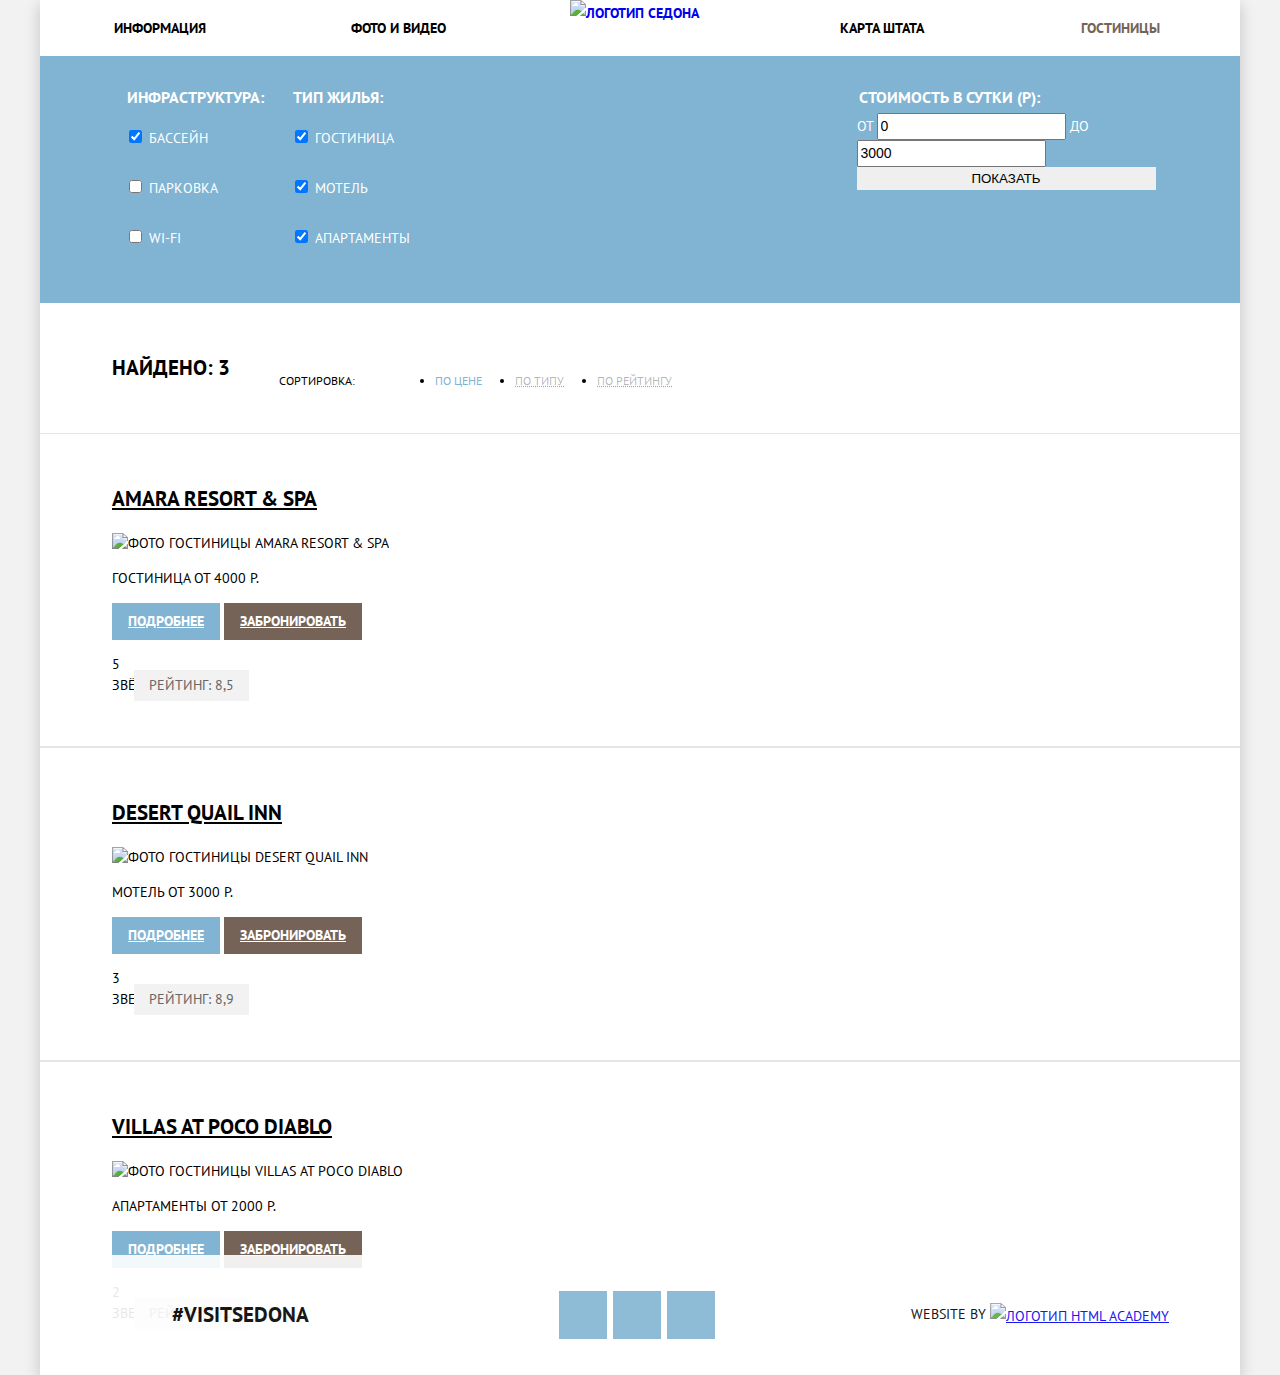
==== commit ac6715d6: "правки стилей index.html" ====
--- a/catalog.html
+++ b/catalog.html
@@ -9,7 +9,7 @@
     <link rel="stylesheet" href="css/style.css">
   </head>
   <body>
-    <header class="page-header">
+    <header class="page-header page-header--catalog">
       <a class="page-header__logo-link" href="index.html">
         <img class="page-header__logo" src="img/svg/logo-sedona.svg" width="140" height="71" alt="Логотип Седона"> <!-- логотип Седона img/svg/logo-sedona.svg -->
       </a>
@@ -27,7 +27,6 @@
       <h1 class="visually-hidden">Гостиницы городка Седона</h1>
 
       <section class="filter-hotel">
-        <!-- фоновое изображение img/catalog-bg.jpg -->
         <h2 class="visually-hidden" tabindex="0"  >Подбор гостиниц по критериям</h2>
 
         <form class="form-filter" action="https://echo.htmlacademy.ru/" method="GET" tabindex="0" aria-label="фильтр гостиниц">
--- a/css/style.css
+++ b/css/style.css
@@ -1,4 +1,12 @@
 /* common style */
+html {
+  box-sizing: border-box;
+}
+
+*, *::before, *::after {
+  box-sizing: inherit;
+}
+
 body {
   width: 1200px;
   margin: 0 auto;
@@ -8,16 +16,12 @@
   color: #000000;
   text-transform: uppercase;
   background-color: #f2f2f2;
-  -webkit-box-shadow: 0px 5px 15px 0 rgba(0, 1, 1, 0.2);
-          box-shadow: 0px 5px 15px 0 rgba(0, 1, 1, 0.2);
-}
-
-a {
-  text-decoration: none;
+  box-shadow: 0px 5px 15px 0 rgba(0, 1, 1, 0.2);
 }
 
 .btn {
   cursor: pointer;
+  border: none;
 }
 
 .visually-hidden {
@@ -30,9 +34,10 @@
 }
 
 .page-header {
-  font-weight: bold;
-  line-height: 26px;
-  background-color: #ffffff;
+  position: relative;
+  font-weight: bold;
+  line-height: 26px;
+  background-color: #82b5d3;
 }
 
 .page-header__logo {
@@ -42,36 +47,32 @@
   right: 0;
 }
 
+.page-header__nav {
+  background-color: #ffffff;
+}
+
 .page-header__menu-list {
-  display: -webkit-box;
-  display: -ms-flexbox;
-  display: flex;
-  -ms-flex-wrap: wrap;
-      flex-wrap: wrap;
-  list-style: none;
+  display: flex;
+  flex-wrap: wrap;
+  margin: 0;
+  padding: 0;
 }
 
 .page-header__menu-item {
-  display: -webkit-box;
-  display: -ms-flexbox;
-  display: flex;
-  -ms-flex-preferred-size: 240px;
-      flex-basis: 240px;
+  display: flex;
+  width: 239px;
   min-height: 56px;
-  -webkit-box-align: center;
-      -ms-flex-align: center;
-          align-items: center;
-  -webkit-box-pack: center;
-      -ms-flex-pack: center;
-          justify-content: center;
-}
-
-.page-header__menu-item:nth-child(2) {
-  margin-right: auto;
-}
-
-.page-header__menu-item:nth-child(3) {
-  margin-left: auto;
+  align-items: center;
+  justify-content: center;
+}
+
+.page-header__menu-item:nth-child(4n+2) {
+  margin-right: 244px;
+}
+
+.page-header__menu-link {
+  color: #000000;
+  text-decoration: none;
 }
 
 .page-header__menu-link:hover {
@@ -91,40 +92,43 @@
 }
 
 .page-footer {
-  display: -webkit-box;
-  display: -ms-flexbox;
+  margin-top: -120px;
   display: flex;
   min-height: 120px;
-  -ms-flex-pack: distribute;
-      justify-content: space-around;
-  -webkit-box-align: center;
-      -ms-flex-align: center;
-          align-items: center;
+  justify-content: space-around;
+  align-items: center;
   background-color: #ffffff;
   opacity: 0.9;
+  padding: 36px 0;
 }
 
 .page-footer__social-hashtag {
   font-weight: bold;
   font-size: 21px;
   line-height: 26px;
+  text-align: center;
+  margin: 0;
+  width: 400px;
 }
 
 .page-footer__social-list {
+  display: flex;
   list-style: none;
-}
-
-.page-footer__social-item {
-  display: inline-block;
+  justify-content: center;
+  padding: 0;
+  margin: 0;
+  width: 400px;
 }
 
 .page-footer__social-link {
   display: block;
-  color: rgba(0, 0, 0, 0);
   width: 48px;
   height: 48px;
+  color: rgba(0, 0, 0, 0);
   margin-right: 6px;
   background-color: #82b5d3;
+  background-repeat: no-repeat;
+  background-position: center;
 }
 
 .page-footer__social-link:hover {
@@ -138,28 +142,30 @@
 
 .page-footer__social-link--tw {
   background-image: url("../img/svg/twitter.svg");
-  background-repeat: no-repeat;
   background-size: 17px 15px;
-  background-position: center;
 }
 
 .page-footer__social-link--fb {
   background-image: url("../img/svg/fb-icon.svg");
-  background-repeat: no-repeat;
   background-size: 12px 22px;
-  background-position: center;
 }
 
 .page-footer__social-link--youtube {
   background-image: url("../img/svg/youtube.svg");
-  background-repeat: no-repeat;
   background-size: 20px 16px;
-  background-position: center;
 }
 
 .page-footer__copyright {
   font-size: 14px;
   line-height: 26px;
+  margin: 0;
+  text-align: center;
+  width: 400px;
+}
+
+.page-footer__copylink {
+  display: inline-block;
+  vertical-align: middle;
 }
 
 .page-footer__copylogo {
@@ -167,88 +173,82 @@
 }
 
 /* index.html style */
-.banner {
-  height: 507px;
-  background-image: url("../img/index-bg.jpg");
+.page-header--index {
+  background-image: url("../img/svg/intro-mask.svg"), url("../img/svg/intro-welcome.svg"), url("../img/index-bg.jpg");
   background-repeat: no-repeat;
-  background-position: top -80px center;
-  margin-bottom: 60px;
-}
-
-.banner__intro {
-  position: relative;
-  height: 353px;
-  width: 459px;
-  background-image: url("../img/svg/intro-welcome.svg");
-  background-repeat: no-repeat;
-  margin: 0 auto;
-  top: 76px;
-}
-
-.banner__mask {
-  position: relative;
-  height: 59px;
-  background-image: url("../img/svg/intro-mask.svg");
-  background-repeat: no-repeat;
-  top: 97px;
-}
-
-.features {
-  margin-bottom: 57px;
+  background-size: 1200px 59px, 459px 353px, 1200px 800px;
+  background-position: center 506px, center 132px, center -28px;
+  height: 563px;
+}
+
+.features__title {
+  padding-top: 60px;
+  padding-bottom: 56px;
+  width: 500px;
+  margin: 0 auto;
+}
+
+.features__header {
+  margin: 0;
+  margin-bottom: 28px;
+  text-align: center;
+  font-size: 21px;
+  line-height: 26px;
 }
 
 .features__text {
   line-height: 26px;
   text-align: center;
-}
-
-.features__text--big {
-  width: 440px;
-  font-weight: bold;
-  font-size: 21px;
-  margin: 0 auto;
-  margin-bottom: 29px;
+  margin: 0;
 }
 
 .features__list {
-  display: -webkit-box;
-  display: -ms-flexbox;
-  display: flex;
-  -ms-flex-wrap: wrap;
-      flex-wrap: wrap;
-  list-style: none;
+  display: flex;
+  flex-wrap: wrap;
+  flex-basis: 400px;
+  margin: 0;
+  padding: 0;
 }
 
 .features__item {
   text-align: center;
-  display: -webkit-box;
-  display: -ms-flexbox;
-  display: flex;
-  -webkit-box-orient: vertical;
-  -webkit-box-direction: normal;
-      -ms-flex-direction: column;
-          flex-direction: column;
-  -webkit-box-pack: justify;
-      -ms-flex-pack: justify;
-          justify-content: space-between;
-  padding-top: 46px;
+  display: flex;
+  flex-direction: column;
+  justify-content: space-between;
+  flex-wrap: wrap;
+  min-height: 256px;
   width: 400px;
-  min-height: 143px;
   background-color: #efefef;
-  padding-top: 50px;
-  padding-bottom: 63px;
 }
 
 .features__item:nth-child(-n+2) {
+  flex-direction: row;
+  width: 1200px;
   color: #ffffff;
   background-color: #81b3d2;
-  width: 1200px;
+}
+
+.features__item:nth-child(2) {
+  flex-direction: row-reverse;
+}
+
+.features__item:nth-child(n+3) {
+  padding: 50px 60px 63px;
+}
+
+.features__content {
+  display: flex;
+  flex-basis: 400px;
+  flex-direction: column;
+  justify-content: space-between;
+  text-align: center;
+  padding: 46px 46px 63px;
 }
 
 .features__subheader {
   font-weight: bold;
   font-size: 21px;
-  width: 160px;
+  width: 150px;
   margin: 0 auto;
 }
 
@@ -261,55 +261,44 @@
 }
 
 .features__description {
-  width: 270px;
   margin: 0 auto;
 }
 
 .promo {
-  list-style: none;
-  display: -webkit-box;
-  display: -ms-flexbox;
-  display: flex;
-  -ms-flex-wrap: wrap;
-      flex-wrap: wrap;
+  width: 100%;
+  display: flex;
+  flex-wrap: wrap;
   color: #000000;
   background-color: #ffffff;
+  margin: 0;
+  padding: 0;
 }
 
 .promo__item {
-  display: -webkit-box;
-  display: -ms-flexbox;
-  display: flex;
-  -webkit-box-orient: vertical;
-  -webkit-box-direction: normal;
-      -ms-flex-direction: column;
-          flex-direction: column;
-  -ms-flex-preferred-size: 400px;
-      flex-basis: 400px;
+  display: flex;
+  flex-direction: column;
+  flex-basis: 400px;
   min-height: 330px;
+  background-repeat: no-repeat;
+  background-position: center bottom 198px;
 }
 
 .promo__item--house {
   background-image: url("../img/svg/icon-1.svg");
-  background-repeat: no-repeat;
-  background-position: center bottom 198px;
 }
 
 .promo__item--food {
   background-image: url("../img/svg/icon-3.svg");
-  background-repeat: no-repeat;
-  background-position: center bottom 198px;
 }
 
 .promo__item--gift {
   background-image: url("../img/svg/icon-2.svg");
-  background-repeat: no-repeat;
-  background-position: center bottom 198px;
 }
 
 .promo__header {
-  padding-top: 164px;
+  padding-top: 161px;
   padding-bottom: 26px;
+  margin: 0;
   font-weight: bold;
   font-size: 21px;
 }
@@ -320,34 +309,33 @@
 }
 
 .search-hotel {
-  background-color: #ffffff;
-  text-align: center;
+  position: relative;
+  padding-top: 57px;
+  background-color: #ffffff;
+  text-align: center;
+}
+
+.search-hotel__header {
+  margin: 0 auto;
+  font-size: 30px;
+  margin-bottom: 30px;
 }
 
 .search-hotel__text {
   line-height: 24px;
   width: 435px;
-  margin: auto;
-}
-
-.search-hotel__text--big {
-  font-weight: bold;
-  font-size: 30px;
-  line-height: 36px;
-  margin-bottom: 12px;
+  margin: 0 auto;
+  margin-bottom: 50px;
 }
 
 .form-search-show {
-  width: 568px;
-  height: 56px;
+  padding: 30px 140px;
   font-weight: bold;
   font-size: 21px;
   line-height: 26px;
   color: #ffffff;
   text-transform: uppercase;
   background-color: #766357;
-  border: none;
-  margin-top: 52px;
 }
 
 .form-search-show:hover {
@@ -360,24 +348,28 @@
 }
 
 .form-search {
-  -webkit-box-sizing: border-box;
-          box-sizing: border-box;
+  position: absolute;
+  left: 0;
+  right: 0;
+  display: flex;
+  flex-direction: column;
   font-weight: bold;
   line-height: 26px;
   width: 568px;
   margin: 0 auto;
   padding: 55px;
-  -webkit-box-shadow: 0px 7px 15px 0 rgba(0, 1, 1, 0.15);
-          box-shadow: 0px 7px 15px 0 rgba(0, 1, 1, 0.15);
+  background-color: #ffffff;
+  box-shadow: 0px 7px 15px 0 rgba(0, 1, 1, 0.15);
 }
 
 .form-search__row {
+  display: flex;
+  justify-content: space-between;
+  align-items: center;
   margin-bottom: 30px;
 }
 
 .form-search__text {
-  -webkit-box-sizing: border-box;
-          box-sizing: border-box;
   background-color: #f2f2f2;
   border: none;
   width: 346px;
@@ -386,6 +378,7 @@
   font-weight: bold;
   line-height: 26px;
   padding-left: 12px;
+  text-transform: uppercase;
 }
 
 .form-search__text:hover {
@@ -398,8 +391,6 @@
 }
 
 .form-search__number {
-  -webkit-box-sizing: border-box;
-          box-sizing: border-box;
   font-size: 14px;
   font-weight: bold;
   line-height: 26px;
@@ -429,6 +420,7 @@
   text-transform: uppercase;
   background-color: #81b3d2;
   border: none;
+  margin-top: 24px;
   padding: 0;
 }
 
@@ -442,9 +434,15 @@
 }
 
 /* catalog.html style*/
+.page-header--index {
+  background-image: url("../img/svg/intro-mask.svg"), url("../img/svg/intro-welcome.svg"), url("../img/index-bg.jpg");
+  background-repeat: no-repeat;
+  background-size: 1200px 59px, 459px 353px, 1200px 800px;
+  background-position: center 506px, center 132px, center -28px;
+  height: 563px;
+}
+
 .form-filter {
-  display: -webkit-box;
-  display: -ms-flexbox;
   display: flex;
   color: #ffffff;
   background-color: #81b3d2;
@@ -455,13 +453,8 @@
 }
 
 .form-filter__set {
-  display: -webkit-box;
-  display: -ms-flexbox;
-  display: flex;
-  -webkit-box-orient: vertical;
-  -webkit-box-direction: normal;
-      -ms-flex-direction: column;
-          flex-direction: column;
+  display: flex;
+  flex-direction: column;
   border: none;
 }
 
@@ -498,24 +491,15 @@
 
 .sorted-hotel {
   color: #000000;
-  display: -webkit-box;
-  display: -ms-flexbox;
-  display: flex;
-  -webkit-box-orient: vertical;
-  -webkit-box-direction: normal;
-      -ms-flex-direction: column;
-          flex-direction: column;
+  display: flex;
+  flex-direction: column;
 }
 
 .sorted-hotel__found {
   font-size: 12px;
   line-height: 18px;
-  display: -webkit-box;
-  display: -ms-flexbox;
-  display: flex;
-  -webkit-box-align: end;
-      -ms-flex-align: end;
-          align-items: flex-end;
+  display: flex;
+  align-items: flex-end;
   margin: 31px 72px;
 }
 
@@ -531,13 +515,8 @@
 }
 
 .sorted-hotel__list {
-  display: -webkit-box;
-  display: -ms-flexbox;
-  display: flex;
-  -webkit-box-align: center;
-      -ms-flex-align: center;
-          align-items: center;
-  list-style: none;
+  display: flex;
+  align-items: center;
 }
 
 .sorted-hotel__item:nth-child(2) {
@@ -546,14 +525,12 @@
 
 .sorted-hotel__type-sort {
   color: rgba(0, 0, 0, 0.3);
-  -webkit-text-decoration: underline dotted #81b3d2;
-          text-decoration: underline dotted #81b3d2;
+  text-decoration: underline dotted #81b3d2;
 }
 
 .sorted-hotel__type-sort:hover {
   color: #81b3d2;
-  -webkit-text-decoration: underline dotted #81b3d2;
-          text-decoration: underline dotted #81b3d2;
+  text-decoration: underline dotted #81b3d2;
 }
 
 .sorted-hotel__type-sort:active {
@@ -586,8 +563,6 @@
 }
 
 .sorted-hotel__article {
-  -webkit-box-sizing: border-box;
-          box-sizing: border-box;
   border-top: 1px solid #e6e6e6;
   border-bottom: 1px solid #e6e6e6;
   padding: 31px 72px;
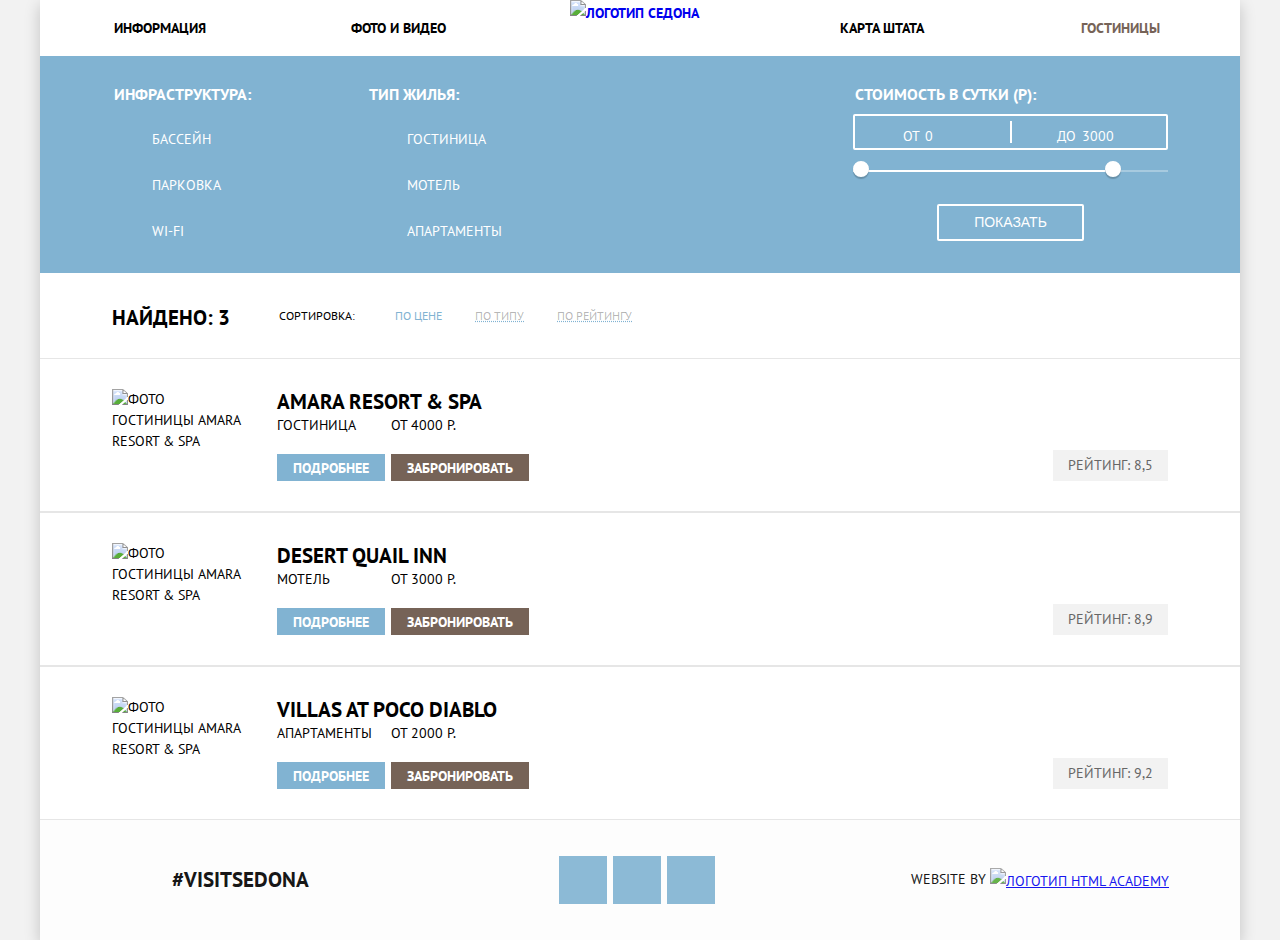
==== commit 0742c09d: "переписал catalog" ====
--- a/catalog.html
+++ b/catalog.html
@@ -27,64 +27,65 @@
       <h1 class="visually-hidden">Гостиницы городка Седона</h1>
 
       <section class="filter-hotel">
-        <h2 class="visually-hidden" tabindex="0"  >Подбор гостиниц по критериям</h2>
+        <h2 class="visually-hidden" tabindex="0">Подбор гостиниц по критериям</h2>
 
-        <form class="form-filter" action="https://echo.htmlacademy.ru/" method="GET" tabindex="0" aria-label="фильтр гостиниц">
+        <form class="form-filter" action="https://echo.htmlacademy.ru/" method="GET">
           <fieldset class="form-filter__set">
             <legend class="form-filter__legend" tabindex="0">Инфраструктура:</legend>
-            <p class="form-filter__row">
-              <input class="form-filter__check" type="checkbox" name="filter-pool" id="filter-pool" checked>
-              <label class="form-filter__label" for="filter-pool">Бассейн</label>
-            </p>
-            <p class="form-filter__row">
-              <input class="form-filter__check" type="checkbox" name="filter-parking" id="filter-parking">
-              <label class="form-filter__label" for="filter-parking">Парковка</label>
-            </p>
-            <p class="form-filter__row">
-              <input class="form-filter__check" type="checkbox" name="filter-wifi" id="filter-wifi">
-              <label class="form-filter__label" for="filter-wifi">WI-FI</label>
-            </p>
+            <ul class="form-filter__list">
+              <li class="form-filter__row">
+                <input class="form-filter__check visually-hidden" type="checkbox" name="filter-pool" id="filter-pool" checked>
+                <label class="form-filter__label" for="filter-pool">Бассейн</label>
+              </li>
+              <li class="form-filter__row">
+                <input class="form-filter__check visually-hidden" type="checkbox" name="filter-parking" id="filter-parking">
+                <label class="form-filter__label" for="filter-parking">Парковка</label>
+              </li>
+              <p class="form-filter__row">
+                <input class="form-filter__check visually-hidden" type="checkbox" name="filter-wifi" id="filter-wifi">
+                <label class="form-filter__label" for="filter-wifi">WI-FI</label>
+              </li>
+            </ul>
           </fieldset>
 
           <fieldset class="form-filter__set">
             <legend class="form-filter__legend" tabindex="0">Тип жилья:</legend>
-            <p class="form-filter__row">
-              <input class="form-filter__check" type="checkbox" name="filter-hotel" id="filter-hotel" checked>
-              <label class="form-filter__label" for="filter-hotel">Гостиница</label>
-            </p>
-            <p class="form-filter__row">
-              <input class="form-filter__check" type="checkbox" name="filter-motel" id="filter-motel" checked>
-              <label class="form-filter__label" for="filter-motel">Мотель</label>
-            </p>
-            <p class="form-filter__row">
-              <input class="form-filter__check" type="checkbox" name="filter-apartment" id="filter-apartment" checked>
-              <label class="form-filter__label" for="filter-apartment">Апартаменты</label>
-            </p>
+            <ul class="form-filter__list">
+              <li class="form-filter__row">
+                <input class="form-filter__check visually-hidden" type="checkbox" name="filter-hotel" id="filter-hotel" checked>
+                <label class="form-filter__label" for="filter-hotel">Гостиница</label>
+              </li>
+              <li class="form-filter__row">
+                <input class="form-filter__check visually-hidden" type="checkbox" name="filter-motel" id="filter-motel" checked>
+                <label class="form-filter__label" for="filter-motel">Мотель</label>
+              </li>
+              <li class="form-filter__row">
+                <input class="form-filter__check visually-hidden" type="checkbox" name="filter-apartment" id="filter-apartment" checked>
+                <label class="form-filter__label" for="filter-apartment">Апартаменты</label>
+              </li>
+            </ul>
           </fieldset>
 
-          <fieldset class="form-filter__set">
-            <legend class="form-filter__legend" tabindex="0">Стоимость в сутки (Р):</legend>
+          <div class="container__flex-column">
+            <fieldset class="form-filter__set form-filter__set--renge">
+              <legend class="form-filter__legend" tabindex="0">Стоимость в сутки (Р):</legend>
 
-            <div class="form-filter__price-value">
-              <label class="form-filter__price form-filter__price--min">от
-                <input class="form-filter__text" type="number" name="price-min" value="0">
-              </label>
-              <label class="form-filter__price form-filter__price--max">до
-                <input class="form-filter__text" type="number" name="price-max" value="3000">
-              </label>
-            </div>
-
-            <div class="form-filter__price-range">
-              <div class="form-filter__scale">
-                <div class="form-filter__bar"></div>
+              <!-- кастомный ползунок с цифрами -->
+              <div class="price-controls">
+                <label class="min-price">от <input type="text" name="min-price" value="0"></label>
+                <label class="max-price">до <input type="text" name="max-price" value="3000"></label>
               </div>
-              <div class="form-filter__toggle form-filter__toggle--min"></div>
-              <div class="form-filter__toggle form-filter__toggle--max"></div>
-            </div>
+              <div class="range-controls">
+                <div class="scale">
+                  <div class="bar"></div>
+                </div>
+                <div class="range-toggle range-toggle-min"></div>
+                <div class="range-toggle range-toggle-max"></div>
+              </div>
+            </fieldset>
 
             <button class="form-filter__submit btn" type="submit">Показать</button>
-          </fieldset>
-
+          </div>
         </form>
       </section>
 
@@ -100,58 +101,76 @@
             <li class="sorted-hotel__item"><a class="sorted-hotel__type-sort" href="" aria-label="сортировка по рейтингу">по рейтингу</a></li>
           </ul>
           <p class="sorted-hotel__direction">
-            <a class="sorted-hotel__arrow sorted-hotel__arrow--up sorted-hotel__arrow--active" aria-label="сортировка по возрастанию" href=""></a> <!-- стрелочка вверх img/svg/icon-up-dir.svg -->
-            <a class="sorted-hotel__arrow sorted-hotel__arrow--down" aria-label="сортировка по убыванию" href=""></a> <!-- стрелочка вниз img/svg/icon-down-dir.svg -->
+            <a class="sorted-hotel__arrow sorted-hotel__arrow--up sorted-hotel__arrow--active" href="">сортировка по возрастанию</a> <!-- стрелочка вверх img/svg/icon-up-dir.svg -->
+            <a class="sorted-hotel__arrow sorted-hotel__arrow--down" href="">сортировка по убыванию</a> <!-- стрелочка вниз img/svg/icon-down-dir.svg -->
           </p>
         </div>
 
         <article class="sorted-hotel__article">
-          <h3 class="sorted-hotel__header"><a class="sorted-hotel__link" href="">Amara Resort & Spa</a></h3>
+          <div class="sorted-hotel__content">
+            <h3 class="sorted-hotel__header"><a class="sorted-hotel__link" href="">Amara Resort & Spa</a></h3>
+            <div class="container__flex-row">
+              <div class="sorted-hotel__description" tabindex="0" aria-label="Гостиница от 4000 рублей">
+                <p class="sorted-hotel__option sorted-hotel__option--type">Гостиница</p>
+                <a class="sorted-hotel__btn sorted-hotel__btn--details" href="">Подробнее</a>
+              </div>
+              <div class="sorted-hotel__booking">
+                <p class="sorted-hotel__option sorted-hotel__option--price">от 4000 Р.</p>
+                <a class="sorted-hotel__btn sorted-hotel__btn--book" href="">Забронировать</a>
+              </div>
+            </div>
+          </div>
+
           <img class="sorted-hotel__foto" src="img/hotel-1.jpg" width="135" height="90" alt="Фото гостиницы Amara Resort & Spa">
-          <p class="sorted-hotel__description" tabindex="0" aria-label="Гостиница от 4000 рублей">
-            <span class="sorted-hotel__option sorted-hotel__option--type">Гостиница</span>
-            <span class="sorted-hotel__option sorted-hotel__option--price">от 4000 Р.</span>
-          </p>
-          <p class="sorted-hotel__control">
-            <a class="sorted-hotel__btn sorted-hotel__btn--details" href="">Подробнее</a>
-            <a class="sorted-hotel__btn sorted-hotel__btn--book" href="">Забронировать</a>
-          </p>
+
           <div class="sorted-hotel__rating">
-            <span class="sorted-hotel__star sorted-hotel__star--five">5 звёзд</span> <!-- звёздочки рейтинга img/svg/star.svg -->
+            <span class="sorted-hotel__star sorted-hotel__star--four">4 звёзды</span> <!-- звёздочки рейтинга img/svg/star.svg -->
             <p class="sorted-hotel__text">Рейтинг: 8,5</p>
           </div>
         </article>
 
         <article class="sorted-hotel__article">
-          <h3 class="sorted-hotel__header"><a class="sorted-hotel__link" href="">Desert Quail Inn</a></h3>
-          <img class="sorted-hotel__foto" src="img/hotel-2.jpg" width="135" height="90" alt="Фото гостиницы Desert Quail Inn">
-          <p class="sorted-hotel__description" tabindex="0" aria-label="Мотель от 3000 рублей">
-            <span class="sorted-hotel__option sorted-hotel__option--type">Мотель</span>
-            <span class="sorted-hotel__option sorted-hotel__option--price">от 3000 Р.</span>
-          </p>
-          <p class="sorted-hotel__control">
-            <a class="sorted-hotel__btn sorted-hotel__btn--details" href="">Подробнее</a>
-            <a class="sorted-hotel__btn sorted-hotel__btn--book" href="">Забронировать</a>
-          </p>
+          <div class="sorted-hotel__content">
+            <h3 class="sorted-hotel__header"><a class="sorted-hotel__link" href="">Desert Quail Inn</a></h3>
+            <div class="container__flex-row">
+              <div class="sorted-hotel__description" tabindex="0" aria-label="Гостиница от 4000 рублей">
+                <p class="sorted-hotel__option sorted-hotel__option--type">Мотель</p>
+                <a class="sorted-hotel__btn sorted-hotel__btn--details" href="">Подробнее</a>
+              </div>
+              <div class="sorted-hotel__booking">
+                <p class="sorted-hotel__option sorted-hotel__option--price">от 3000 Р.</p>
+                <a class="sorted-hotel__btn sorted-hotel__btn--book" href="">Забронировать</a>
+              </div>
+            </div>
+          </div>
+
+          <img class="sorted-hotel__foto" src="img/hotel-1.jpg" width="135" height="90" alt="Фото гостиницы Amara Resort & Spa">
+
           <div class="sorted-hotel__rating">
-            <span class="sorted-hotel__star sorted-hotel__star--three">3 звезды</span> <!-- звёздочки рейтинга img/svg/star.svg -->
+            <span class="sorted-hotel__star sorted-hotel__star--three">3 звёзды</span> <!-- звёздочки рейтинга img/svg/star.svg -->
             <p class="sorted-hotel__text">Рейтинг: 8,9</p>
           </div>
         </article>
 
         <article class="sorted-hotel__article">
-          <h3 class="sorted-hotel__header"><a class="sorted-hotel__link" href="">Villas at Poco Diablo</a></h3>
-          <img class="sorted-hotel__foto" src="img/hotel-2.jpg" width="135" height="90" alt="Фото гостиницы Villas at Poco Diablo">
-          <p class="sorted-hotel__description" tabindex="0" aria-label="Апартаменты от 2000 рублей">
-            <span class="sorted-hotel__option sorted-hotel__option--type">Апартаменты</span>
-            <span class="sorted-hotel__option sorted-hotel__option--price">от 2000 Р.</span>
-          </p>
-          <p class="sorted-hotel__control">
-            <a class="sorted-hotel__btn sorted-hotel__btn--details" href="">Подробнее</a>
-            <a class="sorted-hotel__btn sorted-hotel__btn--book" href="">Забронировать</a>
-          </p>
+          <div class="sorted-hotel__content">
+            <h3 class="sorted-hotel__header"><a class="sorted-hotel__link" href="">Villas at Poco Diablo</a></h3>
+            <div class="container__flex-row">
+              <div class="sorted-hotel__description" tabindex="0" aria-label="Гостиница от 4000 рублей">
+                <p class="sorted-hotel__option sorted-hotel__option--type">Апартаменты</p>
+                <a class="sorted-hotel__btn sorted-hotel__btn--details" href="">Подробнее</a>
+              </div>
+              <div class="sorted-hotel__booking">
+                <p class="sorted-hotel__option sorted-hotel__option--price">от 2000 Р.</p>
+                <a class="sorted-hotel__btn sorted-hotel__btn--book" href="">Забронировать</a>
+              </div>
+            </div>
+          </div>
+
+          <img class="sorted-hotel__foto" src="img/hotel-1.jpg" width="135" height="90" alt="Фото гостиницы Amara Resort & Spa">
+
           <div class="sorted-hotel__rating">
-            <span class="sorted-hotel__star sorted-hotel__star--two">2 звезды</span> <!-- звёздочки рейтинга img/svg/star.svg -->
+            <span class="sorted-hotel__star sorted-hotel__star--two">2 звёзды</span> <!-- звёздочки рейтинга img/svg/star.svg -->
             <p class="sorted-hotel__text">Рейтинг: 9,2</p>
           </div>
         </article>
--- a/css/style.css
+++ b/css/style.css
@@ -1,3 +1,4 @@
+@charset "UTF-8";
 /* common style */
 html {
   box-sizing: border-box;
@@ -33,6 +34,16 @@
   clip: rect(0 0 0 0);
 }
 
+.container__flex-column {
+  display: flex;
+  flex-direction: column;
+}
+
+.container__flex-row {
+  display: flex;
+  flex-direction: row;
+}
+
 .page-header {
   position: relative;
   font-weight: bold;
@@ -92,7 +103,6 @@
 }
 
 .page-footer {
-  margin-top: -120px;
   display: flex;
   min-height: 120px;
   justify-content: space-around;
@@ -253,11 +263,13 @@
 }
 
 .features__number::before {
-  content: "\2012 ";
+  content: "\2012";
+  margin-right: 5px;
 }
 
 .features__number::after {
-  content: " \2012";
+  content: "\2012";
+  margin-left: 5px;
 }
 
 .features__description {
@@ -313,6 +325,7 @@
   padding-top: 57px;
   background-color: #ffffff;
   text-align: center;
+  margin-bottom: -120px;
 }
 
 .search-hotel__header {
@@ -442,35 +455,60 @@
   height: 563px;
 }
 
-.form-filter {
-  display: flex;
+.filter-hotel {
+  min-height: 217px;
   color: #ffffff;
   background-color: #81b3d2;
   background-image: url("../img/catalog-bg.jpg");
   background-repeat: no-repeat;
   background-position: center;
-  padding: 31px 72px;
+  padding: 28px 72px;
+}
+
+.form-filter {
+  display: flex;
 }
 
 .form-filter__set {
   display: flex;
   flex-direction: column;
   border: none;
-}
-
-.form-filter__set:nth-child(3) {
-  margin-left: auto;
-  width: 320px;
+  min-width: 200px;
+  margin: 0;
+  padding: 0;
+}
+
+.form-filter__set--renge {
+  width: 315px;
+}
+
+.form-filter__set:nth-child(2) {
+  margin-left: 55px;
+  margin-right: auto;
 }
 
 .form-filter__legend {
   font-weight: bold;
   font-size: 16px;
+}
+
+.form-filter__list {
+  display: flex;
+  flex-direction: column;
+  list-style: none;
+  margin: 0;
+  margin-top: 24px;
 }
 
 .form-filter__row {
   font-size: 14px;
   line-height: 21px;
+  margin: 0;
+  padding-bottom: 25px;
+}
+
+.form-filter__row:nth-last-child(1) {
+  padding: 0;
 }
 
 .form-filter__check {
@@ -478,15 +516,131 @@
   line-height: 21px;
 }
 
-.form-filter__text {
+.form-filter__label {
+  position: relative;
   font-size: 14px;
   line-height: 21px;
 }
 
+.form-filter__label::before {
+  content: "";
+  position: absolute;
+  left: -40px;
+  display: block;
+  width: 23px;
+  height: 23px;
+  background-image: url(../img/svg/checkbox-off.svg);
+}
+
+.form-filter__check:checked + .form-filter__label::before {
+  width: 27px;
+  background-image: url(../img/svg/checkbox-on.svg);
+}
+
 .form-filter__submit {
+  text-transform: uppercase;
+  display: block;
+  margin: 0 auto;
+  padding: 6px 35px;
+  font-size: 14px;
   line-height: 21px;
+  color: #ffffff;
   text-transform: uppercase;
+  background: transparent;
+  border: 2px solid #ffffff;
+  border-radius: 2px;
+}
+
+/* кастомный ползунок с цифрами */
+.filter-range {
+  width: 330px;
+  color: #ffffff;
+  text-transform: uppercase;
+}
+
+.price-controls {
+  position: relative;
+  height: 36px;
+  margin-bottom: 20px;
+  font-size: 0;
+  border: 2px solid #ffffff;
+  border-radius: 2px;
+  margin-top: 9px;
+}
+
+.price-controls::after {
+  content: "";
+  position: absolute;
+  top: 50%;
+  left: 50%;
+  width: 2px;
+  height: 22px;
+  background: #ffffff;
+  transform: translate(-50%, -50%);
+}
+
+.price-controls label {
+  display: inline-block;
+  width: 50%;
+  font-size: 14px;
+  line-height: 38px;
+  vertical-align: top;
+  cursor: pointer;
+}
+
+.price-controls .min-price,
+.price-controls .max-price {
+  text-align: center;
+  vertical-align: middle;
+}
+
+.price-controls input {
+  width: 40px;
+  margin: 0;
+  color: inherit;
+  font: inherit;
+  background: none;
   border: none;
+}
+
+.range-controls {
+  position: relative;
+  margin-bottom: 32px;
+}
+
+.range-controls .scale {
+  height: 2px;
+  background: rgba(255, 255, 255, 0.3);
+}
+
+.range-controls .bar {
+  width: 80%;
+  height: 2px;
+  background: #ffffff;
+}
+
+.range-toggle {
+  position: absolute;
+  top: -9px;
+  width: 4px;
+  height: 4px;
+  background: #ababab;
+  border: 8px solid #ffffff;
+  border-radius: 50%;
+  box-shadow: 0 2px 1px 0 rgba(0, 1, 1, 0.2);
+  cursor: pointer;
+}
+
+.range-toggle:hover {
+  background: #1c4f80;
+}
+
+.range-toggle-min {
+  left: 0;
+}
+
+.range-toggle-max {
+  left: 80%;
 }
 
 .sorted-hotel {
@@ -497,26 +651,25 @@
 
 .sorted-hotel__found {
   font-size: 12px;
-  line-height: 18px;
-  display: flex;
-  align-items: flex-end;
-  margin: 31px 72px;
+  display: flex;
+  align-items: center;
+  margin: 0;
+  padding: 20px 72px;
 }
 
 .sorted-hotel__quantity {
   font-weight: bold;
   font-size: 21px;
   line-height: 26px;
+  height: 22px;
+  margin: 0;
   margin-right: 49px;
 }
 
-.sorted-hotel__sorting {
-  margin-right: 40px;
-}
-
 .sorted-hotel__list {
   display: flex;
   align-items: center;
+  list-style: none;
 }
 
 .sorted-hotel__item:nth-child(2) {
@@ -549,6 +702,7 @@
 
 .sorted-hotel__arrow {
   display: inline-block;
+  font-size: 0;
   width: 10px;
   height: 10px;
 }
@@ -565,24 +719,55 @@
 .sorted-hotel__article {
   border-top: 1px solid #e6e6e6;
   border-bottom: 1px solid #e6e6e6;
-  padding: 31px 72px;
+  padding: 30px 72px;
+  display: flex;
+}
+
+.sorted-hotel__content {
+  display: flex;
+  flex-direction: column;
+  justify-content: space-between;
+}
+
+.sorted-hotel__foto {
+  order: -1;
+  margin-right: 30px;
 }
 
 .sorted-hotel__header {
   font-weight: bold;
   font-size: 21px;
   line-height: 26px;
+  margin: 0;
 }
 
 .sorted-hotel__link {
   color: #000000;
+  text-decoration: none;
+}
+
+.sorted-hotel__description {
+  margin: 0;
+  margin-right: 6px;
+}
+
+.sorted-hotel__booking {
+  margin: 0;
+}
+
+.sorted-hotel__option {
+  margin: 0;
+  margin-bottom: 18px;
 }
 
 .sorted-hotel__btn {
-  display: inline-block;
+  display: block;
+  height: 27px;
   font-weight: bold;
   color: #ffffff;
-  padding: 8px 16px;
+  padding: 4px 16px;
+  margin: 0;
+  text-decoration: none;
 }
 
 .sorted-hotel__btn--details {
@@ -611,11 +796,35 @@
   background-color: #503e33;
 }
 
+.sorted-hotel__rating {
+  margin-left: auto;
+  display: flex;
+  flex-direction: column;
+  justify-content: space-between;
+}
+
 .sorted-hotel__star {
+  display: block;
+  font-size: 0;
   display: inline-block;
-  height: 18px;
-  width: 18px;
+  height: 20px;
+  width: 20px;
   background-image: url("../img/svg/star.svg");
+  background-repeat: space no-repeat;
+  margin: 0;
+  margin-left: auto;
+}
+
+.sorted-hotel__star--two {
+  width: 41px;
+}
+
+.sorted-hotel__star--three {
+  width: 65px;
+}
+
+.sorted-hotel__star--four {
+  width: 89px;
 }
 
 .sorted-hotel__text {
@@ -623,4 +832,5 @@
   color: #666666;
   background-color: #f2f2f2;
   padding: 5px 15px;
-}
+  margin: 0;
+}
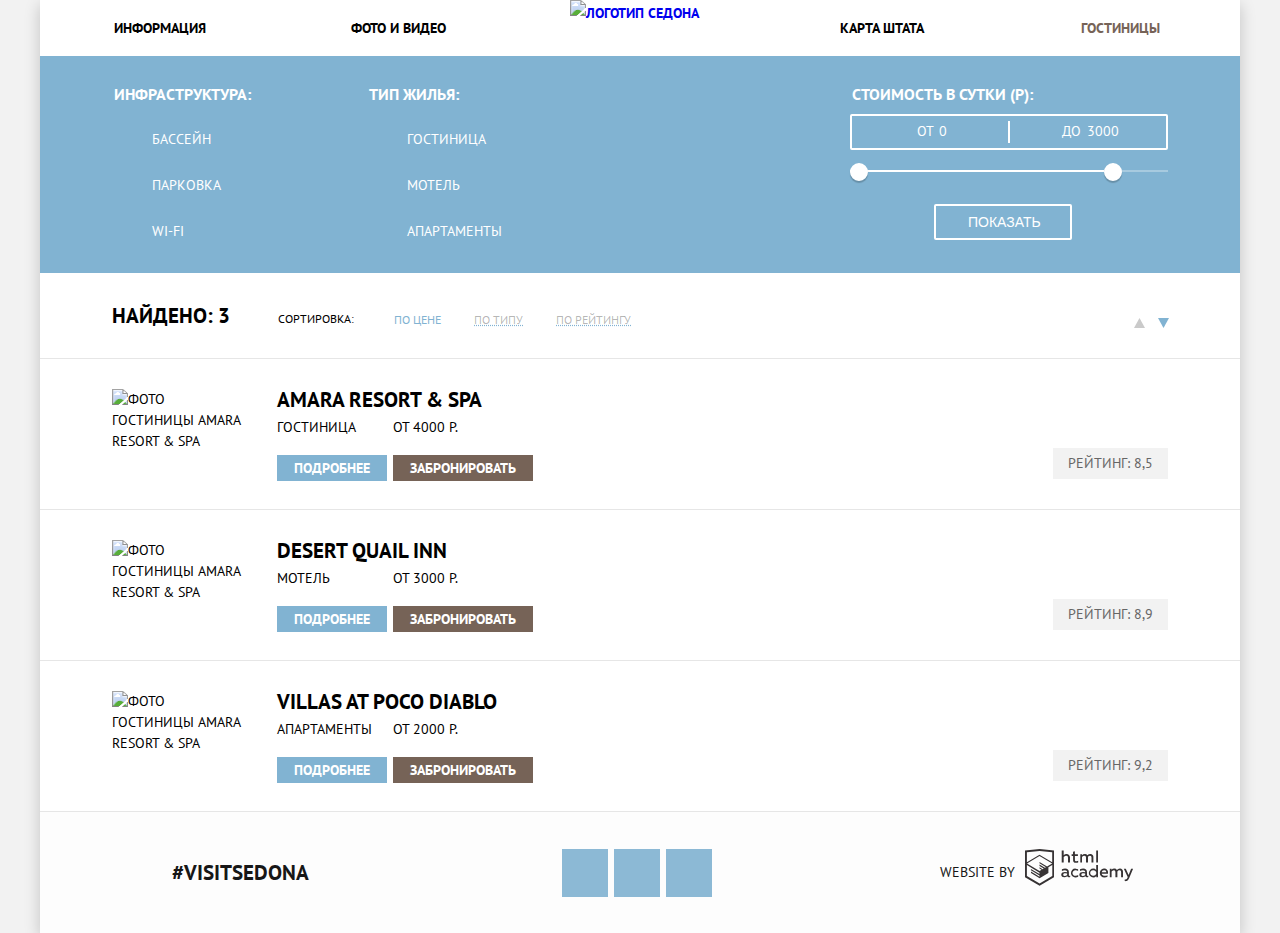
==== commit bd37f4f8: "мелкие правки" ====
--- a/catalog.html
+++ b/catalog.html
@@ -4,7 +4,7 @@
     <meta charset="UTF-8">
     <title>HTML Academy: Седона - катлог гостиниц</title>
 
-    <link href="https://fonts.googleapis.com/css?family=PT+Sans:400,700&display=swap&subset=cyrillic" rel="stylesheet">
+    <link rel="stylesheet" href="https://fonts.googleapis.com/css?family=PT+Sans:400,700&display=swap&subset=cyrillic">
     <link rel="stylesheet" href="css/normalize.css">
     <link rel="stylesheet" href="css/style.css">
   </head>
@@ -41,7 +41,7 @@
                 <input class="form-filter__check visually-hidden" type="checkbox" name="filter-parking" id="filter-parking">
                 <label class="form-filter__label" for="filter-parking">Парковка</label>
               </li>
-              <p class="form-filter__row">
+              <li class="form-filter__row">
                 <input class="form-filter__check visually-hidden" type="checkbox" name="filter-wifi" id="filter-wifi">
                 <label class="form-filter__label" for="filter-wifi">WI-FI</label>
               </li>
@@ -67,8 +67,8 @@
           </fieldset>
 
           <div class="container__flex-column">
-            <fieldset class="form-filter__set form-filter__set--renge">
-              <legend class="form-filter__legend" tabindex="0">Стоимость в сутки (Р):</legend>
+            <fieldset class="form-filter__set form-filter__set--range">
+              <legend class="form-filter__legend form-filter__legend--range" tabindex="0">Стоимость в сутки (Р):</legend>
 
               <!-- кастомный ползунок с цифрами -->
               <div class="price-controls">
@@ -94,16 +94,26 @@
 
         <div class="sorted-hotel__found">
           <p class="sorted-hotel__quantity" tabindex="0">Найдено: 3</p>
-          <p class="sorted-hotel__sorting">Сортировка:</p>
+
           <ul class="sorted-hotel__list">
+            <li class="sorted-hotel__sorting">Сортировка:</li>
             <li class="sorted-hotel__item"><a class="sorted-hotel__type-sort sorted-hotel__type-sort--active" aria-label="сортировка по цене">по цене</a></li>
             <li class="sorted-hotel__item"><a class="sorted-hotel__type-sort" href="" aria-label="сортировка оп типу">по типу</a></li>
             <li class="sorted-hotel__item"><a class="sorted-hotel__type-sort" href="" aria-label="сортировка по рейтингу">по рейтингу</a></li>
           </ul>
-          <p class="sorted-hotel__direction">
-            <a class="sorted-hotel__arrow sorted-hotel__arrow--up sorted-hotel__arrow--active" href="">сортировка по возрастанию</a> <!-- стрелочка вверх img/svg/icon-up-dir.svg -->
-            <a class="sorted-hotel__arrow sorted-hotel__arrow--down" href="">сортировка по убыванию</a> <!-- стрелочка вниз img/svg/icon-down-dir.svg -->
-          </p>
+
+          <div class="sorted-hotel__direction">
+            <a class="sorted-hotel__arrow sorted-hotel__arrow--up" href="">сортировка по возрастанию
+              <svg xmlns="http://www.w3.org/2000/svg" width="11" height="10">
+                <path d="M5.5 0L0 10h11z"/>
+              </svg>
+            </a>
+            <a class="sorted-hotel__arrow sorted-hotel__arrow--down sorted-hotel__arrow--active" href="">сортировка по убыванию
+              <svg xmlns="http://www.w3.org/2000/svg" width="11" height="10">
+                <path d="M5.5 10L0 0h11"/>
+              </svg>
+            </a>
+          </div>
         </div>
 
         <article class="sorted-hotel__article">
@@ -144,7 +154,7 @@
             </div>
           </div>
 
-          <img class="sorted-hotel__foto" src="img/hotel-1.jpg" width="135" height="90" alt="Фото гостиницы Amara Resort & Spa">
+          <img class="sorted-hotel__foto" src="img/hotel-2.jpg" width="135" height="90" alt="Фото гостиницы Amara Resort & Spa">
 
           <div class="sorted-hotel__rating">
             <span class="sorted-hotel__star sorted-hotel__star--three">3 звёзды</span> <!-- звёздочки рейтинга img/svg/star.svg -->
@@ -167,7 +177,7 @@
             </div>
           </div>
 
-          <img class="sorted-hotel__foto" src="img/hotel-1.jpg" width="135" height="90" alt="Фото гостиницы Amara Resort & Spa">
+          <img class="sorted-hotel__foto" src="img/hotel-3.jpg" width="135" height="90" alt="Фото гостиницы Amara Resort & Spa">
 
           <div class="sorted-hotel__rating">
             <span class="sorted-hotel__star sorted-hotel__star--two">2 звёзды</span> <!-- звёздочки рейтинга img/svg/star.svg -->
@@ -178,7 +188,7 @@
     </main>
 
     <footer class="page-footer">
-      <p class="page-footer__social-hashtag">#visitSEDONA</p>
+      <div class="page-footer__social-hashtag">#visitSEDONA</div>
 
       <ul class="page-footer__social-list">
         <li class="page-footer__social-item"><a class="page-footer__social-link page-footer__social-link--tw" href="" aria-label="Седона в твитере">Твитер</a></li> <!-- иконка img/svg/twitter.svg -->
@@ -186,11 +196,14 @@
         <li class="page-footer__social-item"><a class="page-footer__social-link page-footer__social-link--youtube" href="" aria-label="Седона на ютубе">Ютуб</a></li> <!-- иконка img/svg/youtube.svg -->
       </ul>
 
-      <p class="page-footer__copyright">Website by
+      <div class="page-footer__copyright">
+        <p>Website by</p>
         <a class="page-footer__copylink" href="https://htmlacademy.ru/intensive/htmlcss">
-          <img class="page-footer__copylogo" src="../img/svg/logo-htmlacademy.svg" width="115" height="41" alt="Логотип HTML academy">
+          <svg class="page-footer__copylogo" xmlns="http://www.w3.org/2000/svg" width="115" height="41" viewBox="0 0 115 41">
+            <path d="M44.6 26.9a2 2 0 0 0 .6-.1V28a3.3 3.3 0 0 1-1.2.2 1.7 1.7 0 0 1-1.7-1 4.8 4.8 0 0 1-3.1 1c-1.5 0-3-.8-3-2.5 0-2.1 2-2.8 3.8-2.8a11 11 0 0 1 2.1.3V23c0-1-.7-1.8-2.2-1.8a7.4 7.4 0 0 0-3 .7v-1.7a10.2 10.2 0 0 1 3.2-.6c2.4 0 3.8 1.1 3.8 3.7v3a.5.5 0 0 0 .5.5h.2zm-6.4-1.2a1.4 1.4 0 0 0 1.4 1.3h.1a3.4 3.4 0 0 0 2.4-1v-1.4a9.7 9.7 0 0 0-1.8-.3c-1 0-2.1.4-2.1 1.4zm12.3-6a5 5 0 0 1 2.6.6V22a4 4 0 0 0-2.3-.7 2.8 2.8 0 1 0 0 5.5 5 5 0 0 0 2.4-.7v1.7a6.3 6.3 0 0 1-2.7.6 4.2 4.2 0 0 1-4.5-4v-.3a4.3 4.3 0 0 1 4.2-4.5h.4zm12.2 7.2a2 2 0 0 0 .6-.1V28a3.3 3.3 0 0 1-1.2.2 1.7 1.7 0 0 1-1.7-1 4.8 4.8 0 0 1-3.1 1c-1.5 0-3-.8-3-2.5 0-2.1 2-2.8 3.8-2.8a11 11 0 0 1 2.1.3V23c0-1-.7-1.8-2.2-1.8a7.4 7.4 0 0 0-3 .7v-1.7a10.2 10.2 0 0 1 3.2-.6c2.4 0 3.8 1.1 3.8 3.7v3a.5.5 0 0 0 .5.5h.2zm-6.4-1.2a1.4 1.4 0 0 0 1.4 1.3h.1a3.4 3.4 0 0 0 2.4-1v-1.4a9.7 9.7 0 0 0-1.8-.3c-1 0-2.1.4-2.1 1.4zM73 16v12.2h-1.7v-1.3a3.9 3.9 0 0 1-3.1 1.5 4.4 4.4 0 0 1 0-8.8 3.8 3.8 0 0 1 3 1.3v-5H73zm-4.5 5.2a2.8 2.8 0 1 0 0 5.5 2.9 2.9 0 0 0 2.7-1.7v-2a3 3 0 0 0-2.7-1.8zM79 19.6c3.3 0 4.5 2.7 4 5.1h-6.3c.2 1.5 1.7 2.1 3.2 2.1a6.1 6.1 0 0 0 2.6-.6v1.6a7.1 7.1 0 0 1-3 .6c-2.5 0-4.7-1.4-4.7-4.4a4.2 4.2 0 0 1 4-4.4h.2zm0 1.6a2.3 2.3 0 0 0-2.3 2v.1h4.6a2 2 0 0 0-2.2-2.1zm5.8 7v-8.4h1.7v1a3.8 3.8 0 0 1 2.8-1.2 2.9 2.9 0 0 1 2.6 1.4 4.1 4.1 0 0 1 2.9-1.4A3 3 0 0 1 98 23v5.2h-1.9V23a1.6 1.6 0 0 0-1.4-1.7h-.3a2.8 2.8 0 0 0-2 1.1v5.8h-2V23a1.6 1.6 0 0 0-1.4-1.7h-.2a3 3 0 0 0-2.2 1.3v5.6h-1.7zm21.3-8.4h2l-4 9.5c-.9 2.2-2 2.8-3.3 2.8a4.8 4.8 0 0 1-1.1 0v-1.7a2.9 2.9 0 0 0 .8.2c1 0 1.6-.7 2-2l.3-.4-4-8.4h2l2.8 6.3zM38.7 1.4v4.8a3.8 3.8 0 0 1 2.7-1.1A3.3 3.3 0 0 1 45 8.5v5.1H43V8.7a1.8 1.8 0 0 0-1.6-2H41a3 3 0 0 0-2.3 1.4v5.5h-2V1.4h2zm11.2.9v3h3v1.6h-3v3.8c0 1.1.5 1.5 1.6 1.5a4.5 4.5 0 0 0 1.7-.4v1.6a6.8 6.8 0 0 1-2.2.4 2.5 2.5 0 0 1-2.9-2.8V7h-1.5V5.2H48V2.7zm5.4 11.3V5.3H57v1A3.8 3.8 0 0 1 59.8 5a2.9 2.9 0 0 1 2.6 1.3A4.1 4.1 0 0 1 65.3 5a3 3 0 0 1 3.1 3.4v5.2h-1.9V8.4a1.6 1.6 0 0 0-1.4-1.7H65a2.8 2.8 0 0 0-2 1.1v5.8h-2V8.4a1.6 1.6 0 0 0-1.4-1.7h-.2A3 3 0 0 0 57 8v5.6h-1.8zM71.2 1.4H73v12.2h-1.8V1.4zM14.7 0h-.1L0 1.5v26.7l14.6 8.6L29 28.2V1.5zm12.5 27l-12.6 7.6-12.7-7.5v-11l12.6 7.6V25l-8.6-5.1v1.3l8.6 5.2v1.4L6 22.6V24l8.6 5.2 8.8-5.3v-5.6l3.9-2.3V27zm0-12.5l-3.5 2-1.6 1-7.6-4.5v1.3l6.5 4h-.1l-1 .5-5.4-3.2V17l4.2 2.5-1 .7-3.2-2v1.4l2.1 1.2-2.1 1.3L2 14.6l12.5-7.5zm0-1.3L14.5 5.7 1.9 13.2v-10L14.6 2l12.6 1.3v10z"/>
+          </svg>
         </a>
-      </p>
+      </div>
     </footer>
   </body>
 </html>
--- a/css/style.css
+++ b/css/style.css
@@ -123,63 +123,87 @@
 
 .page-footer__social-list {
   display: flex;
+  flex-wrap: wrap;
   list-style: none;
   justify-content: center;
   padding: 0;
-  margin: 0;
+  margin: 0 auto;
   width: 400px;
 }
 
 .page-footer__social-link {
+  position: relative;
   display: block;
-  width: 48px;
+  font-size: 0;
+  color: #ffffff;
+  width: 46px;
   height: 48px;
-  color: rgba(0, 0, 0, 0);
   margin-right: 6px;
-  background-color: #82b5d3;
+  background-color: #81b3d2;
   background-repeat: no-repeat;
   background-position: center;
 }
 
-.page-footer__social-link:hover {
-  background-color: #669fc1;
-}
-
-.page-footer__social-link:active {
-  background-color: #5397be;
-  fill: #89b7d2;
-}
-
-.page-footer__social-link--tw {
+.page-footer__social-link::before {
+  position: absolute;
+  display: block;
+  content: "";
+  width: 46px;
+  height: 48px;
+  left: 0;
+  background-position: center;
+  background-repeat: no-repeat;
+}
+
+.page-footer__social-link--tw::before {
   background-image: url("../img/svg/twitter.svg");
   background-size: 17px 15px;
 }
 
-.page-footer__social-link--fb {
+.page-footer__social-link--fb::before {
   background-image: url("../img/svg/fb-icon.svg");
   background-size: 12px 22px;
 }
 
-.page-footer__social-link--youtube {
+.page-footer__social-link--youtube::before {
   background-image: url("../img/svg/youtube.svg");
   background-size: 20px 16px;
 }
 
+.page-footer__social-link:hover::before {
+  background-color: #669fc0;
+}
+
+.page-footer__social-link:active {
+  background-color: #5496bd;
+}
+
+.page-footer__social-link:active::before {
+  opacity: 0.3;
+}
+
 .page-footer__copyright {
-  font-size: 14px;
-  line-height: 26px;
-  margin: 0;
-  text-align: center;
+  display: flex;
   width: 400px;
+  margin: 0;
+  justify-content: center;
+  align-items: center;
 }
 
 .page-footer__copylink {
-  display: inline-block;
-  vertical-align: middle;
+  margin-left: 10px;
 }
 
 .page-footer__copylogo {
-  vertical-align: middle;
+  fill: #231f20;
+}
+
+.page-footer__copylogo:hover {
+  fill: #81b3d2;
+}
+
+.page-footer__copylogo:active {
+  fill: #bdbbbc;
 }
 
 /* index.html style */
@@ -193,7 +217,7 @@
 
 .features__title {
   padding-top: 60px;
-  padding-bottom: 56px;
+  padding-bottom: 52px;
   width: 500px;
   margin: 0 auto;
 }
@@ -215,7 +239,6 @@
 .features__list {
   display: flex;
   flex-wrap: wrap;
-  flex-basis: 400px;
   margin: 0;
   padding: 0;
 }
@@ -226,33 +249,50 @@
   flex-direction: column;
   justify-content: space-between;
   flex-wrap: wrap;
-  min-height: 256px;
   width: 400px;
-  background-color: #efefef;
-}
-
-.features__item:nth-child(-n+2) {
+  background-color: #ffffff;
+}
+
+.features__item--foto-right {
   flex-direction: row;
   width: 1200px;
   color: #ffffff;
   background-color: #81b3d2;
 }
 
-.features__item:nth-child(2) {
+.features__item--foto-left {
   flex-direction: row-reverse;
-}
-
-.features__item:nth-child(n+3) {
-  padding: 50px 60px 63px;
+  width: 1200px;
+  color: #ffffff;
+  background-color: #81b3d2;
 }
 
 .features__content {
-  display: flex;
-  flex-basis: 400px;
+  display: relative;
+  display: flex;
+  width: 400px;
   flex-direction: column;
   justify-content: space-between;
   text-align: center;
-  padding: 46px 46px 63px;
+  padding: 46px 46px 60px;
+}
+
+.features__foto {
+  position: relative;
+  height: 256px;
+  width: 800px;
+}
+
+.foto-right {
+  position: absolute;
+  right: 0;
+  object-fit: cover;
+}
+
+.foto-left {
+  position: absolute;
+  left: 0;
+  object-fit: cover;
 }
 
 .features__subheader {
@@ -277,38 +317,33 @@
 }
 
 .promo {
-  width: 100%;
-  display: flex;
-  flex-wrap: wrap;
-  color: #000000;
+  display: flex;
+  flex-direction: column;
+  justify-content: flex-start;
+  flex-basis: 330px;
+  margin: 0;
+  padding: 0;
   background-color: #ffffff;
-  margin: 0;
-  padding: 0;
-}
-
-.promo__item {
-  display: flex;
-  flex-direction: column;
-  flex-basis: 400px;
-  min-height: 330px;
   background-repeat: no-repeat;
-  background-position: center bottom 198px;
-}
-
-.promo__item--house {
+}
+
+.promo--house {
+  background-position: center top 60px;
   background-image: url("../img/svg/icon-1.svg");
 }
 
-.promo__item--food {
+.promo--food {
+  background-position: center top 62px;
   background-image: url("../img/svg/icon-3.svg");
 }
 
-.promo__item--gift {
+.promo--gift {
+  background-position: center top 56px;
   background-image: url("../img/svg/icon-2.svg");
 }
 
 .promo__header {
-  padding-top: 161px;
+  padding-top: 160px;
   padding-bottom: 26px;
   margin: 0;
   font-weight: bold;
@@ -318,6 +353,12 @@
 .promo__text {
   width: 290px;
   margin: 0 auto;
+}
+
+.more {
+  padding: 46px 60px 63px;
+  min-height: 256px;
+  background-color: #efefef;
 }
 
 .search-hotel {
@@ -325,7 +366,7 @@
   padding-top: 57px;
   background-color: #ffffff;
   text-align: center;
-  margin-bottom: -120px;
+  margin-bottom: -125px;
 }
 
 .search-hotel__header {
@@ -336,13 +377,14 @@
 
 .search-hotel__text {
   line-height: 24px;
-  width: 435px;
+  width: 450px;
   margin: 0 auto;
-  margin-bottom: 50px;
+  margin-bottom: 48px;
 }
 
 .form-search-show {
-  padding: 30px 140px;
+  padding: 30px;
+  width: 568px;
   font-weight: bold;
   font-size: 21px;
   line-height: 26px;
@@ -376,10 +418,27 @@
 }
 
 .form-search__row {
+  position: relative;
   display: flex;
   justify-content: space-between;
   align-items: center;
   margin-bottom: 30px;
+}
+
+.form-search__age {
+  width: 50%;
+  display: flex;
+  justify-content: flex-start;
+  align-items: center;
+}
+
+.form-search__label {
+  display: inline-block;
+  margin-right: auto;
+}
+
+.form-search__label--children {
+  margin-left: 53px;
 }
 
 .form-search__text {
@@ -403,6 +462,31 @@
   border: solid 2px #e5e5e5;
 }
 
+.form-search__calendar {
+  position: absolute;
+  display: block;
+  right: 15px;
+  height: 22px;
+  width: 21px;
+  top: 50%;
+  transform: translateY(-50%);
+  cursor: pointer;
+  background-color: transparent;
+  border: none;
+}
+
+.calendar {
+  fill: #a9a9a9;
+}
+
+.calendar:hover {
+  fill: #000000;
+}
+
+.calendar:active {
+  fill: #81b3d2;
+}
+
 .form-search__number {
   font-size: 14px;
   font-weight: bold;
@@ -423,12 +507,55 @@
   border: solid 2px #e5e5e5;
 }
 
+.btn--control {
+  position: relative;
+  width: 38px;
+  height: 38px;
+  background-color: #f2f2f2;
+}
+
+.btn--control::before {
+  position: absolute;
+  content: "";
+  top: 18px;
+  left: 13px;
+  width: 11px;
+  height: 3px;
+  background-color: #aaabaa;
+}
+
+.btn--control:hover::before {
+  background-color: #000000;
+}
+
+.btn--control:active::before {
+  background-color: #82b5d3;
+}
+
+.btn--plus::after {
+  position: absolute;
+  content: "";
+  top: 14px;
+  left: 17px;
+  width: 3px;
+  height: 11px;
+  background-color: #aaabaa;
+}
+
+.btn--plus:hover::after {
+  background-color: #000000;
+}
+
+.btn--plus:active::after {
+  background-color: #82b5d3;
+}
+
 .form-search__submit {
   font-weight: bold;
   font-size: 21px;
   line-height: 26px;
   width: 458px;
-  height: 58px;
+  min-height: 58px;
   color: #ffffff;
   text-transform: uppercase;
   background-color: #81b3d2;
@@ -478,8 +605,9 @@
   padding: 0;
 }
 
-.form-filter__set--renge {
-  width: 315px;
+.form-filter__set--range {
+  width: 330px;
+  padding-left: 12px;
 }
 
 .form-filter__set:nth-child(2) {
@@ -490,6 +618,11 @@
 .form-filter__legend {
   font-weight: bold;
   font-size: 16px;
+}
+
+.form-filter__legend--range {
+  margin-bottom: 9px;
+  line-height: 21px;
 }
 
 .form-filter__list {
@@ -537,27 +670,7 @@
   background-image: url(../img/svg/checkbox-on.svg);
 }
 
-.form-filter__submit {
-  text-transform: uppercase;
-  display: block;
-  margin: 0 auto;
-  padding: 6px 35px;
-  font-size: 14px;
-  line-height: 21px;
-  color: #ffffff;
-  text-transform: uppercase;
-  background: transparent;
-  border: 2px solid #ffffff;
-  border-radius: 2px;
-}
-
 /* кастомный ползунок с цифрами */
-.filter-range {
-  width: 330px;
-  color: #ffffff;
-  text-transform: uppercase;
-}
-
 .price-controls {
   position: relative;
   height: 36px;
@@ -565,7 +678,6 @@
   font-size: 0;
   border: 2px solid #ffffff;
   border-radius: 2px;
-  margin-top: 9px;
 }
 
 .price-controls::after {
@@ -581,21 +693,22 @@
 
 .price-controls label {
   display: inline-block;
-  width: 50%;
   font-size: 14px;
-  line-height: 38px;
-  vertical-align: top;
+  line-height: 28px;
+  vertical-align: middle;
   cursor: pointer;
 }
 
-.price-controls .min-price,
+.price-controls .min-price {
+  padding-left: 65px;
+}
+
 .price-controls .max-price {
-  text-align: center;
-  vertical-align: middle;
+  padding-left: 75px;
 }
 
 .price-controls input {
-  width: 40px;
+  width: 50px;
   margin: 0;
   color: inherit;
   font: inherit;
@@ -621,11 +734,12 @@
 
 .range-toggle {
   position: absolute;
-  top: -9px;
+  top: -7px;
   width: 4px;
   height: 4px;
   background: #ababab;
-  border: 8px solid #ffffff;
+  background-image: url(../img/svg/filter-button.svg);
+  border: 9px solid #ffffff;
   border-radius: 50%;
   box-shadow: 0 2px 1px 0 rgba(0, 1, 1, 0.2);
   cursor: pointer;
@@ -643,40 +757,67 @@
   left: 80%;
 }
 
+.form-filter__submit {
+  display: block;
+  width: 138px;
+  margin: 0 auto;
+  padding: 6px 32px;
+  font-size: 14px;
+  line-height: 20px;
+  color: #ffffff;
+  text-transform: uppercase;
+  background: transparent;
+  border: 2px solid #ffffff;
+  border-radius: 2px;
+  cursor: pointer;
+}
+
+.form-filter__submit:hover {
+  color: #000000;
+  background-color: #ffffff;
+}
+
 .sorted-hotel {
   color: #000000;
-  display: flex;
-  flex-direction: column;
 }
 
 .sorted-hotel__found {
-  font-size: 12px;
   display: flex;
   align-items: center;
-  margin: 0;
-  padding: 20px 72px;
+  padding: 24px 72px;
+  border-bottom: 1px solid #e6e6e6;
 }
 
 .sorted-hotel__quantity {
   font-weight: bold;
   font-size: 21px;
   line-height: 26px;
-  height: 22px;
-  margin: 0;
-  margin-right: 49px;
+  margin: 0;
+  margin-right: 48px;
+}
+
+.sorted-hotel__sorting {
+  font-size: 12px;
+  line-height: 16px;
+  margin-right: 40px;
 }
 
 .sorted-hotel__list {
   display: flex;
-  align-items: center;
   list-style: none;
-}
-
-.sorted-hotel__item:nth-child(2) {
-  margin: 0 33px;
+  margin-bottom: 5px;
+  padding: 0;
+}
+
+.sorted-hotel__item {
+  font-size: 12px;
+  line-height: 16px;
+  margin-right: 33px;
 }
 
 .sorted-hotel__type-sort {
+  font-size: 12px;
+  line-height: 18px;
   color: rgba(0, 0, 0, 0.3);
   text-decoration: underline dotted #81b3d2;
 }
@@ -705,19 +846,26 @@
   font-size: 0;
   width: 10px;
   height: 10px;
-}
-
-.sorted-hotel__arrow--up {
-  background-image: url("../img/svg/icon-up-dir.svg");
+  fill: #cacaca;
+}
+
+.sorted-hotel__arrow:hover {
+  fill: #000000;
+}
+
+.sorted-hotel__arrow:active {
+  fill: #81b3d2;
+}
+
+.sorted-hotel__arrow--active {
+  fill: #81b3d2;
 }
 
 .sorted-hotel__arrow--down {
-  margin-left: 12px;
-  background-image: url("../img/svg/icon-down-dir.svg");
+  margin-left: 10px;
 }
 
 .sorted-hotel__article {
-  border-top: 1px solid #e6e6e6;
   border-bottom: 1px solid #e6e6e6;
   padding: 30px 72px;
   display: flex;
@@ -737,7 +885,6 @@
 .sorted-hotel__header {
   font-weight: bold;
   font-size: 21px;
-  line-height: 26px;
   margin: 0;
 }
 
@@ -757,15 +904,13 @@
 
 .sorted-hotel__option {
   margin: 0;
-  margin-bottom: 18px;
+  margin-bottom: 20px;
 }
 
 .sorted-hotel__btn {
-  display: block;
-  height: 27px;
   font-weight: bold;
   color: #ffffff;
-  padding: 4px 16px;
+  padding: 4px 17px;
   margin: 0;
   text-decoration: none;
 }
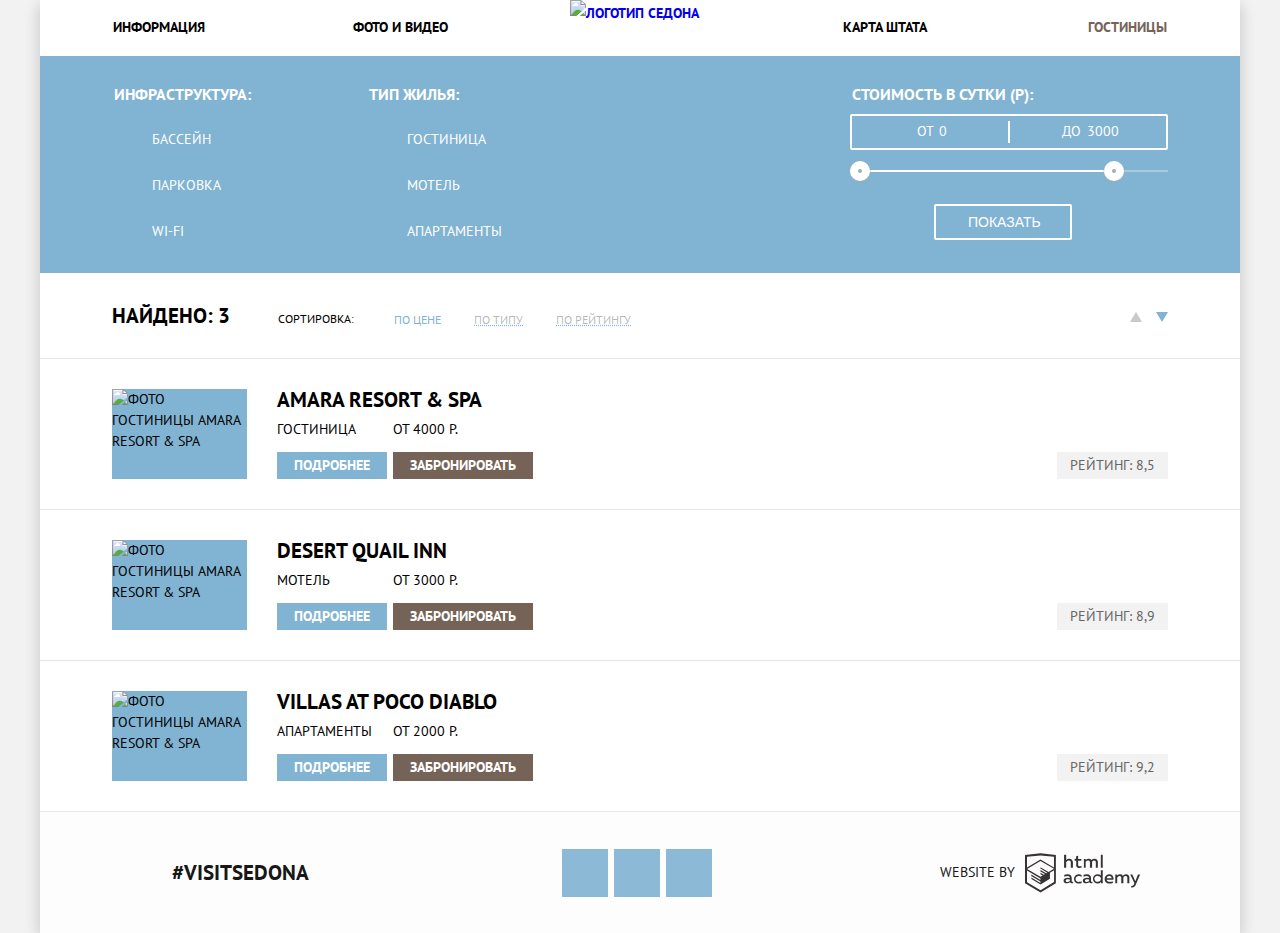
==== commit eb5bf426: "правки по критериям" ====
--- a/catalog.html
+++ b/catalog.html
@@ -11,13 +11,13 @@
   <body>
     <header class="page-header page-header--catalog">
       <a class="page-header__logo-link" href="index.html">
-        <img class="page-header__logo" src="img/svg/logo-sedona.svg" width="140" height="71" alt="Логотип Седона"> <!-- логотип Седона img/svg/logo-sedona.svg -->
+        <img class="page-header__logo" src="img/svg/logo-sedona.svg" width="140" height="71" alt="Логотип Седона">
       </a>
       <nav class="page-header__nav">
         <ul class="page-header__menu-list">
-          <li class="page-header__menu-item"><a class="page-header__menu-link" href="">Информация</a></li>
-          <li class="page-header__menu-item"><a class="page-header__menu-link" href="">Фото и видео</a></li>
-          <li class="page-header__menu-item"><a class="page-header__menu-link" href="">Карта штата</a></li>
+          <li class="page-header__menu-item"><a class="page-header__menu-link" href="#">Информация</a></li>
+          <li class="page-header__menu-item"><a class="page-header__menu-link" href="#">Фото и видео</a></li>
+          <li class="page-header__menu-item"><a class="page-header__menu-link" href="#">Карта штата</a></li>
           <li class="page-header__menu-item"><a class="page-header__menu-link page-header__menu-link--current">Гостиницы</a></li>
         </ul>
       </nav>
@@ -27,11 +27,11 @@
       <h1 class="visually-hidden">Гостиницы городка Седона</h1>
 
       <section class="filter-hotel">
-        <h2 class="visually-hidden" tabindex="0">Подбор гостиниц по критериям</h2>
-
-        <form class="form-filter" action="https://echo.htmlacademy.ru/" method="GET">
+        <h2 class="visually-hidden">Подбор гостиниц по критериям</h2>
+
+        <form class="form-filter" action="https://echo.htmlacademy.ru/" method="GET" tabindex="0" aria-label="Форма подбора гостиницы">
           <fieldset class="form-filter__set">
-            <legend class="form-filter__legend" tabindex="0">Инфраструктура:</legend>
+            <legend class="form-filter__legend">Инфраструктура:</legend>
             <ul class="form-filter__list">
               <li class="form-filter__row">
                 <input class="form-filter__check visually-hidden" type="checkbox" name="filter-pool" id="filter-pool" checked>
@@ -49,7 +49,7 @@
           </fieldset>
 
           <fieldset class="form-filter__set">
-            <legend class="form-filter__legend" tabindex="0">Тип жилья:</legend>
+            <legend class="form-filter__legend">Тип жилья:</legend>
             <ul class="form-filter__list">
               <li class="form-filter__row">
                 <input class="form-filter__check visually-hidden" type="checkbox" name="filter-hotel" id="filter-hotel" checked>
@@ -70,7 +70,6 @@
             <fieldset class="form-filter__set form-filter__set--range">
               <legend class="form-filter__legend form-filter__legend--range" tabindex="0">Стоимость в сутки (Р):</legend>
 
-              <!-- кастомный ползунок с цифрами -->
               <div class="price-controls">
                 <label class="min-price">от <input type="text" name="min-price" value="0"></label>
                 <label class="max-price">до <input type="text" name="max-price" value="3000"></label>
@@ -79,54 +78,52 @@
                 <div class="scale">
                   <div class="bar"></div>
                 </div>
-                <div class="range-toggle range-toggle-min"></div>
-                <div class="range-toggle range-toggle-max"></div>
+                <div class="range-toggle range-toggle-min" tabindex="0">
+                  <span class="visually-hidden">ползунок, минимальная цена</span>
+                </div>
+                <div class="range-toggle range-toggle-max" tabindex="0">
+                  <span class="visually-hidden">ползунок, максимальная цена</span>
+                </div>
               </div>
             </fieldset>
 
-            <button class="form-filter__submit btn" type="submit">Показать</button>
+            <button class="btn form-filter__submit" type="submit">Показать</button>
           </div>
         </form>
       </section>
 
       <section class="sorted-hotel">
-        <h2 class="visually-hidden" tabindex="0">Сортированный список гостиниц</h2>
+        <h2 class="visually-hidden">Сортированный список гостиниц</h2>
 
         <div class="sorted-hotel__found">
           <p class="sorted-hotel__quantity" tabindex="0">Найдено: 3</p>
 
           <ul class="sorted-hotel__list">
             <li class="sorted-hotel__sorting">Сортировка:</li>
-            <li class="sorted-hotel__item"><a class="sorted-hotel__type-sort sorted-hotel__type-sort--active" aria-label="сортировка по цене">по цене</a></li>
-            <li class="sorted-hotel__item"><a class="sorted-hotel__type-sort" href="" aria-label="сортировка оп типу">по типу</a></li>
-            <li class="sorted-hotel__item"><a class="sorted-hotel__type-sort" href="" aria-label="сортировка по рейтингу">по рейтингу</a></li>
+            <li class="sorted-hotel__item"><a class="sorted-hotel__type-sort sorted-hotel__type-sort--active" aria-label="Сортировать по цене">по цене</a></li>
+            <li class="sorted-hotel__item"><a class="sorted-hotel__type-sort" href="#" aria-label="Сортировать по типу">по типу</a></li>
+            <li class="sorted-hotel__item"><a class="sorted-hotel__type-sort" href="#" aria-label="Сортировать по рейтингу">по рейтингу</a></li>
           </ul>
 
           <div class="sorted-hotel__direction">
-            <a class="sorted-hotel__arrow sorted-hotel__arrow--up" href="">сортировка по возрастанию
-              <svg xmlns="http://www.w3.org/2000/svg" width="11" height="10">
-                <path d="M5.5 0L0 10h11z"/>
-              </svg>
-            </a>
-            <a class="sorted-hotel__arrow sorted-hotel__arrow--down sorted-hotel__arrow--active" href="">сортировка по убыванию
-              <svg xmlns="http://www.w3.org/2000/svg" width="11" height="10">
-                <path d="M5.5 10L0 0h11"/>
-              </svg>
-            </a>
+            <a class="sorted-hotel__arrow sorted-hotel__arrow--up" href="#">
+              <span class="visually-hidden">сортировка по возрастанию</span></a>
+            <a class="sorted-hotel__arrow sorted-hotel__arrow--down sorted-hotel__arrow--active" href="#">
+              <span class="visually-hidden">сортировка по убыванию</span></a>
           </div>
         </div>
 
         <article class="sorted-hotel__article">
           <div class="sorted-hotel__content">
-            <h3 class="sorted-hotel__header"><a class="sorted-hotel__link" href="">Amara Resort & Spa</a></h3>
+            <h3 class="sorted-hotel__header"><a class="sorted-hotel__link" href="#">Amara Resort & Spa</a></h3>
             <div class="container__flex-row">
-              <div class="sorted-hotel__description" tabindex="0" aria-label="Гостиница от 4000 рублей">
+              <div class="sorted-hotel__description">
                 <p class="sorted-hotel__option sorted-hotel__option--type">Гостиница</p>
-                <a class="sorted-hotel__btn sorted-hotel__btn--details" href="">Подробнее</a>
+                <a class="btn sorted-hotel__btn sorted-hotel__btn--details" href="#">Подробнее</a>
               </div>
               <div class="sorted-hotel__booking">
                 <p class="sorted-hotel__option sorted-hotel__option--price">от 4000 Р.</p>
-                <a class="sorted-hotel__btn sorted-hotel__btn--book" href="">Забронировать</a>
+                <a class="btn sorted-hotel__btn sorted-hotel__btn--book" href="#">Забронировать</a>
               </div>
             </div>
           </div>
@@ -134,22 +131,22 @@
           <img class="sorted-hotel__foto" src="img/hotel-1.jpg" width="135" height="90" alt="Фото гостиницы Amara Resort & Spa">
 
           <div class="sorted-hotel__rating">
-            <span class="sorted-hotel__star sorted-hotel__star--four">4 звёзды</span> <!-- звёздочки рейтинга img/svg/star.svg -->
+            <span class="sorted-hotel__star sorted-hotel__star--four">4 звёзды</span>
             <p class="sorted-hotel__text">Рейтинг: 8,5</p>
           </div>
         </article>
 
         <article class="sorted-hotel__article">
           <div class="sorted-hotel__content">
-            <h3 class="sorted-hotel__header"><a class="sorted-hotel__link" href="">Desert Quail Inn</a></h3>
+            <h3 class="sorted-hotel__header"><a class="sorted-hotel__link" href="#">Desert Quail Inn</a></h3>
             <div class="container__flex-row">
-              <div class="sorted-hotel__description" tabindex="0" aria-label="Гостиница от 4000 рублей">
+              <div class="sorted-hotel__description">
                 <p class="sorted-hotel__option sorted-hotel__option--type">Мотель</p>
-                <a class="sorted-hotel__btn sorted-hotel__btn--details" href="">Подробнее</a>
+                <a class="btn sorted-hotel__btn sorted-hotel__btn--details" href="#">Подробнее</a>
               </div>
               <div class="sorted-hotel__booking">
                 <p class="sorted-hotel__option sorted-hotel__option--price">от 3000 Р.</p>
-                <a class="sorted-hotel__btn sorted-hotel__btn--book" href="">Забронировать</a>
+                <a class="btn sorted-hotel__btn sorted-hotel__btn--book" href="#">Забронировать</a>
               </div>
             </div>
           </div>
@@ -157,22 +154,22 @@
           <img class="sorted-hotel__foto" src="img/hotel-2.jpg" width="135" height="90" alt="Фото гостиницы Amara Resort & Spa">
 
           <div class="sorted-hotel__rating">
-            <span class="sorted-hotel__star sorted-hotel__star--three">3 звёзды</span> <!-- звёздочки рейтинга img/svg/star.svg -->
+            <span class="sorted-hotel__star sorted-hotel__star--three">3 звёзды</span>
             <p class="sorted-hotel__text">Рейтинг: 8,9</p>
           </div>
         </article>
 
         <article class="sorted-hotel__article">
           <div class="sorted-hotel__content">
-            <h3 class="sorted-hotel__header"><a class="sorted-hotel__link" href="">Villas at Poco Diablo</a></h3>
+            <h3 class="sorted-hotel__header"><a class="sorted-hotel__link" href="#">Villas at Poco Diablo</a></h3>
             <div class="container__flex-row">
-              <div class="sorted-hotel__description" tabindex="0" aria-label="Гостиница от 4000 рублей">
+              <div class="sorted-hotel__description">
                 <p class="sorted-hotel__option sorted-hotel__option--type">Апартаменты</p>
-                <a class="sorted-hotel__btn sorted-hotel__btn--details" href="">Подробнее</a>
+                <a class="btn sorted-hotel__btn sorted-hotel__btn--details" href="#">Подробнее</a>
               </div>
               <div class="sorted-hotel__booking">
                 <p class="sorted-hotel__option sorted-hotel__option--price">от 2000 Р.</p>
-                <a class="sorted-hotel__btn sorted-hotel__btn--book" href="">Забронировать</a>
+                <a class="btn sorted-hotel__btn sorted-hotel__btn--book" href="#">Забронировать</a>
               </div>
             </div>
           </div>
@@ -180,7 +177,7 @@
           <img class="sorted-hotel__foto" src="img/hotel-3.jpg" width="135" height="90" alt="Фото гостиницы Amara Resort & Spa">
 
           <div class="sorted-hotel__rating">
-            <span class="sorted-hotel__star sorted-hotel__star--two">2 звёзды</span> <!-- звёздочки рейтинга img/svg/star.svg -->
+            <span class="sorted-hotel__star sorted-hotel__star--two">2 звёзды</span>
             <p class="sorted-hotel__text">Рейтинг: 9,2</p>
           </div>
         </article>
@@ -191,15 +188,24 @@
       <div class="page-footer__social-hashtag">#visitSEDONA</div>
 
       <ul class="page-footer__social-list">
-        <li class="page-footer__social-item"><a class="page-footer__social-link page-footer__social-link--tw" href="" aria-label="Седона в твитере">Твитер</a></li> <!-- иконка img/svg/twitter.svg -->
-        <li class="page-footer__social-item"><a class="page-footer__social-link page-footer__social-link--fb" href="" aria-label="Седона на фейсбуке">Фэйсбук</a></li> <!-- иконка img/svg/fb-icon.svg -->
-        <li class="page-footer__social-item"><a class="page-footer__social-link page-footer__social-link--youtube" href="" aria-label="Седона на ютубе">Ютуб</a></li> <!-- иконка img/svg/youtube.svg -->
+        <li class="page-footer__social-item">
+          <a class="page-footer__social-link page-footer__social-link--tw" href="#">
+            <span class="visually-hidden">Седона в твитере</span></a>
+        </li>
+        <li class="page-footer__social-item">
+          <a class="page-footer__social-link page-footer__social-link--fb" href="#">
+            <span class="visually-hidden">Седона на фейсбуке</span></a>
+        </li>
+        <li class="page-footer__social-item">
+          <a class="page-footer__social-link page-footer__social-link--youtube" href="#">
+            <span class="visually-hidden">Седона на ютубе</span></a>
+        </li>
       </ul>
 
       <div class="page-footer__copyright">
         <p>Website by</p>
-        <a class="page-footer__copylink" href="https://htmlacademy.ru/intensive/htmlcss">
-          <svg class="page-footer__copylogo" xmlns="http://www.w3.org/2000/svg" width="115" height="41" viewBox="0 0 115 41">
+        <a class="page-footer__copylink" href="https://htmlacademy.ru/intensive/htmlcss">HTML Academy
+          <svg class="page-footer__copylogo" xmlns="http://www.w3.org/2000/svg" width="115" height="41" viewBox="0 0 108 36">
             <path d="M44.6 26.9a2 2 0 0 0 .6-.1V28a3.3 3.3 0 0 1-1.2.2 1.7 1.7 0 0 1-1.7-1 4.8 4.8 0 0 1-3.1 1c-1.5 0-3-.8-3-2.5 0-2.1 2-2.8 3.8-2.8a11 11 0 0 1 2.1.3V23c0-1-.7-1.8-2.2-1.8a7.4 7.4 0 0 0-3 .7v-1.7a10.2 10.2 0 0 1 3.2-.6c2.4 0 3.8 1.1 3.8 3.7v3a.5.5 0 0 0 .5.5h.2zm-6.4-1.2a1.4 1.4 0 0 0 1.4 1.3h.1a3.4 3.4 0 0 0 2.4-1v-1.4a9.7 9.7 0 0 0-1.8-.3c-1 0-2.1.4-2.1 1.4zm12.3-6a5 5 0 0 1 2.6.6V22a4 4 0 0 0-2.3-.7 2.8 2.8 0 1 0 0 5.5 5 5 0 0 0 2.4-.7v1.7a6.3 6.3 0 0 1-2.7.6 4.2 4.2 0 0 1-4.5-4v-.3a4.3 4.3 0 0 1 4.2-4.5h.4zm12.2 7.2a2 2 0 0 0 .6-.1V28a3.3 3.3 0 0 1-1.2.2 1.7 1.7 0 0 1-1.7-1 4.8 4.8 0 0 1-3.1 1c-1.5 0-3-.8-3-2.5 0-2.1 2-2.8 3.8-2.8a11 11 0 0 1 2.1.3V23c0-1-.7-1.8-2.2-1.8a7.4 7.4 0 0 0-3 .7v-1.7a10.2 10.2 0 0 1 3.2-.6c2.4 0 3.8 1.1 3.8 3.7v3a.5.5 0 0 0 .5.5h.2zm-6.4-1.2a1.4 1.4 0 0 0 1.4 1.3h.1a3.4 3.4 0 0 0 2.4-1v-1.4a9.7 9.7 0 0 0-1.8-.3c-1 0-2.1.4-2.1 1.4zM73 16v12.2h-1.7v-1.3a3.9 3.9 0 0 1-3.1 1.5 4.4 4.4 0 0 1 0-8.8 3.8 3.8 0 0 1 3 1.3v-5H73zm-4.5 5.2a2.8 2.8 0 1 0 0 5.5 2.9 2.9 0 0 0 2.7-1.7v-2a3 3 0 0 0-2.7-1.8zM79 19.6c3.3 0 4.5 2.7 4 5.1h-6.3c.2 1.5 1.7 2.1 3.2 2.1a6.1 6.1 0 0 0 2.6-.6v1.6a7.1 7.1 0 0 1-3 .6c-2.5 0-4.7-1.4-4.7-4.4a4.2 4.2 0 0 1 4-4.4h.2zm0 1.6a2.3 2.3 0 0 0-2.3 2v.1h4.6a2 2 0 0 0-2.2-2.1zm5.8 7v-8.4h1.7v1a3.8 3.8 0 0 1 2.8-1.2 2.9 2.9 0 0 1 2.6 1.4 4.1 4.1 0 0 1 2.9-1.4A3 3 0 0 1 98 23v5.2h-1.9V23a1.6 1.6 0 0 0-1.4-1.7h-.3a2.8 2.8 0 0 0-2 1.1v5.8h-2V23a1.6 1.6 0 0 0-1.4-1.7h-.2a3 3 0 0 0-2.2 1.3v5.6h-1.7zm21.3-8.4h2l-4 9.5c-.9 2.2-2 2.8-3.3 2.8a4.8 4.8 0 0 1-1.1 0v-1.7a2.9 2.9 0 0 0 .8.2c1 0 1.6-.7 2-2l.3-.4-4-8.4h2l2.8 6.3zM38.7 1.4v4.8a3.8 3.8 0 0 1 2.7-1.1A3.3 3.3 0 0 1 45 8.5v5.1H43V8.7a1.8 1.8 0 0 0-1.6-2H41a3 3 0 0 0-2.3 1.4v5.5h-2V1.4h2zm11.2.9v3h3v1.6h-3v3.8c0 1.1.5 1.5 1.6 1.5a4.5 4.5 0 0 0 1.7-.4v1.6a6.8 6.8 0 0 1-2.2.4 2.5 2.5 0 0 1-2.9-2.8V7h-1.5V5.2H48V2.7zm5.4 11.3V5.3H57v1A3.8 3.8 0 0 1 59.8 5a2.9 2.9 0 0 1 2.6 1.3A4.1 4.1 0 0 1 65.3 5a3 3 0 0 1 3.1 3.4v5.2h-1.9V8.4a1.6 1.6 0 0 0-1.4-1.7H65a2.8 2.8 0 0 0-2 1.1v5.8h-2V8.4a1.6 1.6 0 0 0-1.4-1.7h-.2A3 3 0 0 0 57 8v5.6h-1.8zM71.2 1.4H73v12.2h-1.8V1.4zM14.7 0h-.1L0 1.5v26.7l14.6 8.6L29 28.2V1.5zm12.5 27l-12.6 7.6-12.7-7.5v-11l12.6 7.6V25l-8.6-5.1v1.3l8.6 5.2v1.4L6 22.6V24l8.6 5.2 8.8-5.3v-5.6l3.9-2.3V27zm0-12.5l-3.5 2-1.6 1-7.6-4.5v1.3l6.5 4h-.1l-1 .5-5.4-3.2V17l4.2 2.5-1 .7-3.2-2v1.4l2.1 1.2-2.1 1.3L2 14.6l12.5-7.5zm0-1.3L14.5 5.7 1.9 13.2v-10L14.6 2l12.6 1.3v10z"/>
           </svg>
         </a>
--- a/css/style.css
+++ b/css/style.css
@@ -1,6 +1,7 @@
 @charset "UTF-8";
 /* common style */
 html {
+  padding: 0 20px;
   box-sizing: border-box;
 }
 
@@ -25,6 +26,10 @@
   border: none;
 }
 
+.btn:focus {
+  outline: 3px solid orange;
+}
+
 .visually-hidden {
   position: absolute;
   width: 1px;
@@ -32,6 +37,10 @@
   margin: -1px;
   overflow: hidden;
   clip: rect(0 0 0 0);
+  clip-path: inset(100%);
+  padding: 0;
+  border: 0;
+  white-space: nowrap;
 }
 
 .container__flex-column {
@@ -65,20 +74,33 @@
 .page-header__menu-list {
   display: flex;
   flex-wrap: wrap;
-  margin: 0;
-  padding: 0;
+  vertical-align: middle;
+  margin: 0;
+  padding: 0 73px;
 }
 
 .page-header__menu-item {
-  display: flex;
-  width: 239px;
+  width: 240px;
   min-height: 56px;
-  align-items: center;
-  justify-content: center;
+  list-style: none;
+  padding: 14px 0;
+}
+
+.page-header__menu-item:nth-child(4n+1) {
+  text-align: left;
 }
 
 .page-header__menu-item:nth-child(4n+2) {
-  margin-right: 244px;
+  text-align: left;
+  margin-right: auto;
+}
+
+.page-header__menu-item:nth-child(4n+3) {
+  text-align: right;
+}
+
+.page-header__menu-item:nth-child(4n+4) {
+  text-align: right;
 }
 
 .page-header__menu-link {
@@ -92,6 +114,10 @@
 
 .page-header__menu-link:active {
   color: rgba(0, 0, 0, 0.3);
+}
+
+.page-header__menu-link:focus {
+  outline: 3px solid orange;
 }
 
 .page-header__menu-link--current {
@@ -131,14 +157,16 @@
   width: 400px;
 }
 
+.page-footer__social-item {
+  margin-right: 6px;
+}
+
 .page-footer__social-link {
   position: relative;
   display: block;
-  font-size: 0;
   color: #ffffff;
   width: 46px;
   height: 48px;
-  margin-right: 6px;
   background-color: #81b3d2;
   background-repeat: no-repeat;
   background-position: center;
@@ -182,16 +210,25 @@
   opacity: 0.3;
 }
 
+.page-footer__social-link:focus {
+  outline: 3px solid orange;
+}
+
 .page-footer__copyright {
   display: flex;
   width: 400px;
-  margin: 0;
   justify-content: center;
   align-items: center;
 }
 
 .page-footer__copylink {
+  font-size: 0;
   margin-left: 10px;
+  height: 41px;
+}
+
+.page-footer__copylink:focus {
+  outline: 3px solid orange;
 }
 
 .page-footer__copylogo {
@@ -298,7 +335,7 @@
 .features__subheader {
   font-weight: bold;
   font-size: 21px;
-  width: 150px;
+  width: 160px;
   margin: 0 auto;
 }
 
@@ -366,7 +403,7 @@
   padding-top: 57px;
   background-color: #ffffff;
   text-align: center;
-  margin-bottom: -125px;
+  margin-bottom: -120px;
 }
 
 .search-hotel__header {
@@ -380,6 +417,12 @@
   width: 450px;
   margin: 0 auto;
   margin-bottom: 48px;
+}
+
+.search-hotel__map {
+  height: 593px;
+  background-color: #81b3d2;
+  background-image: url("../img/map.png");
 }
 
 .form-search-show {
@@ -415,6 +458,37 @@
   padding: 55px;
   background-color: #ffffff;
   box-shadow: 0px 7px 15px 0 rgba(0, 1, 1, 0.15);
+  z-index: 1;
+}
+
+.form-search--hide {
+  animation: form-hide 0.5s forwards;
+  display: none;
+}
+
+.form-search--show {
+  animation: form-show 0.5s forwards;
+}
+
+@keyframes form-show {
+  0% {
+    transform: translateY(-100%);
+    opacity: 0;
+  }
+  100% {
+    transform: translateY(0);
+    opacity: 1;
+  }
+}
+
+@keyframes form-hide {
+  0% {
+    transform: translateY(0);
+  }
+  100% {
+    transform: translateY(-100%);
+    box-shadow: none;
+  }
 }
 
 .form-search__row {
@@ -434,6 +508,7 @@
 
 .form-search__label {
   display: inline-block;
+  vertical-align: middle;
   margin-right: auto;
 }
 
@@ -443,7 +518,7 @@
 
 .form-search__text {
   background-color: #f2f2f2;
-  border: none;
+  border: solid 2px #f2f2f2;
   width: 346px;
   height: 38px;
   font-size: 14px;
@@ -460,6 +535,7 @@
 .form-search__text:focus {
   background-color: #ffffff;
   border: solid 2px #e5e5e5;
+  outline: none;
 }
 
 .form-search__calendar {
@@ -472,19 +548,16 @@
   transform: translateY(-50%);
   cursor: pointer;
   background-color: transparent;
+  background-image: url("../img/svg/calendar.svg");
   border: none;
 }
 
-.calendar {
-  fill: #a9a9a9;
-}
-
-.calendar:hover {
-  fill: #000000;
-}
-
-.calendar:active {
-  fill: #81b3d2;
+.form-search__calendar:hover {
+  background-image: url("../img/svg/calendar-hover.svg");
+}
+
+.form-search__calendar:active {
+  background-image: url("../img/svg/calendar-active.svg");
 }
 
 .form-search__number {
@@ -574,14 +647,6 @@
 }
 
 /* catalog.html style*/
-.page-header--index {
-  background-image: url("../img/svg/intro-mask.svg"), url("../img/svg/intro-welcome.svg"), url("../img/index-bg.jpg");
-  background-repeat: no-repeat;
-  background-size: 1200px 59px, 459px 353px, 1200px 800px;
-  background-position: center 506px, center 132px, center -28px;
-  height: 563px;
-}
-
 .filter-hotel {
   min-height: 217px;
   color: #ffffff;
@@ -649,8 +714,13 @@
   line-height: 21px;
 }
 
+.form-filter__check:focus + .form-filter__label::before {
+  outline: 3px solid orange;
+}
+
 .form-filter__label {
   position: relative;
+  cursor: pointer;
   font-size: 14px;
   line-height: 21px;
 }
@@ -659,15 +729,26 @@
   content: "";
   position: absolute;
   left: -40px;
+  top: -2px;
   display: block;
   width: 23px;
   height: 23px;
-  background-image: url(../img/svg/checkbox-off.svg);
+  background-color: transparent;
+  background-image: url("../img/svg/checkbox-off.svg");
+  background-repeat: no-repeat;
 }
 
 .form-filter__check:checked + .form-filter__label::before {
   width: 27px;
-  background-image: url(../img/svg/checkbox-on.svg);
+  background-image: url("../img/svg/checkbox-on.svg");
+}
+
+.form-filter__check:disabled + .form-filter__label::before {
+  background-image: url("../img/svg/checkbox-off-dis.svg");
+}
+
+.form-filter__check:checked:disabled + .form-filter__label::before {
+  background-image: url("../img/svg/checkbox-on-dis.svg");
 }
 
 /* кастомный ползунок с цифрами */
@@ -732,21 +813,30 @@
   background: #ffffff;
 }
 
+.price-controls input:focus {
+  outline: 3px solid orange;
+}
+
 .range-toggle {
   position: absolute;
-  top: -7px;
-  width: 4px;
-  height: 4px;
-  background: #ababab;
-  background-image: url(../img/svg/filter-button.svg);
-  border: 9px solid #ffffff;
+  top: -9px;
+  width: 20px;
+  height: 20px;
+  background-color: #ababab;
+  border: 8px solid #ffffff;
   border-radius: 50%;
-  box-shadow: 0 2px 1px 0 rgba(0, 1, 1, 0.2);
+  box-shadow: 0 1px 0 1px rgba(171, 171, 171, 0.3);
   cursor: pointer;
 }
 
 .range-toggle:hover {
+  width: 22px;
+  height: 22px;
   background: #1c4f80;
+}
+
+.range-toggle:focus {
+  outline: 3px solid orange;
 }
 
 .range-toggle-min {
@@ -769,7 +859,6 @@
   background: transparent;
   border: 2px solid #ffffff;
   border-radius: 2px;
-  cursor: pointer;
 }
 
 .form-filter__submit:hover {
@@ -837,32 +926,51 @@
   text-decoration: none;
 }
 
+.sorted-hotel__type-sort:focus {
+  outline: 3px solid orange;
+}
+
 .sorted-hotel__direction {
   margin-left: auto;
 }
 
 .sorted-hotel__arrow {
   display: inline-block;
-  font-size: 0;
-  width: 10px;
-  height: 10px;
-  fill: #cacaca;
+  vertical-align: middle;
+  width: 0;
+  height: 0;
+}
+
+.sorted-hotel__arrow--up {
+  border-bottom: 10px solid #cacaca;
+  border-left: 6px solid transparent;
+  border-right: 6px solid transparent;
+}
+
+.sorted-hotel__arrow--down {
+  border-top: 10px solid #cacaca;
+  border-left: 6px solid transparent;
+  border-right: 6px solid transparent;
+  margin-left: 10px;
+}
+
+.sorted-hotel__arrow--active {
+  border-top-color: #81b3d2;
+  border-bottom-color: #81b3d2;
 }
 
 .sorted-hotel__arrow:hover {
-  fill: #000000;
+  border-top-color: #000000;
+  border-bottom-color: #000000;
 }
 
 .sorted-hotel__arrow:active {
-  fill: #81b3d2;
-}
-
-.sorted-hotel__arrow--active {
-  fill: #81b3d2;
-}
-
-.sorted-hotel__arrow--down {
-  margin-left: 10px;
+  border-top-color: #81b3d2;
+  border-bottom-color: #81b3d2;
+}
+
+.sorted-hotel__arrow:focus {
+  outline: 3px solid orange;
 }
 
 .sorted-hotel__article {
@@ -880,6 +988,7 @@
 .sorted-hotel__foto {
   order: -1;
   margin-right: 30px;
+  background-color: #81b3d2;
 }
 
 .sorted-hotel__header {
@@ -893,6 +1002,18 @@
   text-decoration: none;
 }
 
+.sorted-hotel__link:hover {
+  color: #81b3d2;
+}
+
+.sorted-hotel__link:active {
+  color: rgba(0, 0, 0, 0.3);
+}
+
+.sorted-hotel__link:focus {
+  outline: 3px solid orange;
+}
+
 .sorted-hotel__description {
   margin: 0;
   margin-right: 6px;
@@ -904,14 +1025,14 @@
 
 .sorted-hotel__option {
   margin: 0;
-  margin-bottom: 20px;
+  margin-bottom: 12px;
 }
 
 .sorted-hotel__btn {
+  display: block;
   font-weight: bold;
   color: #ffffff;
-  padding: 4px 17px;
-  margin: 0;
+  padding: 3px 17px;
   text-decoration: none;
 }
 
@@ -952,8 +1073,10 @@
   display: block;
   font-size: 0;
   display: inline-block;
+  vertical-align: middle;
   height: 20px;
   width: 20px;
+  background-color: transparent;
   background-image: url("../img/svg/star.svg");
   background-repeat: space no-repeat;
   margin: 0;
@@ -973,9 +1096,9 @@
 }
 
 .sorted-hotel__text {
-  display: inline-block;
+  displey: block;
   color: #666666;
   background-color: #f2f2f2;
-  padding: 5px 15px;
-  margin: 0;
-}
+  padding: 3px 13px;
+  margin: 0;
+}
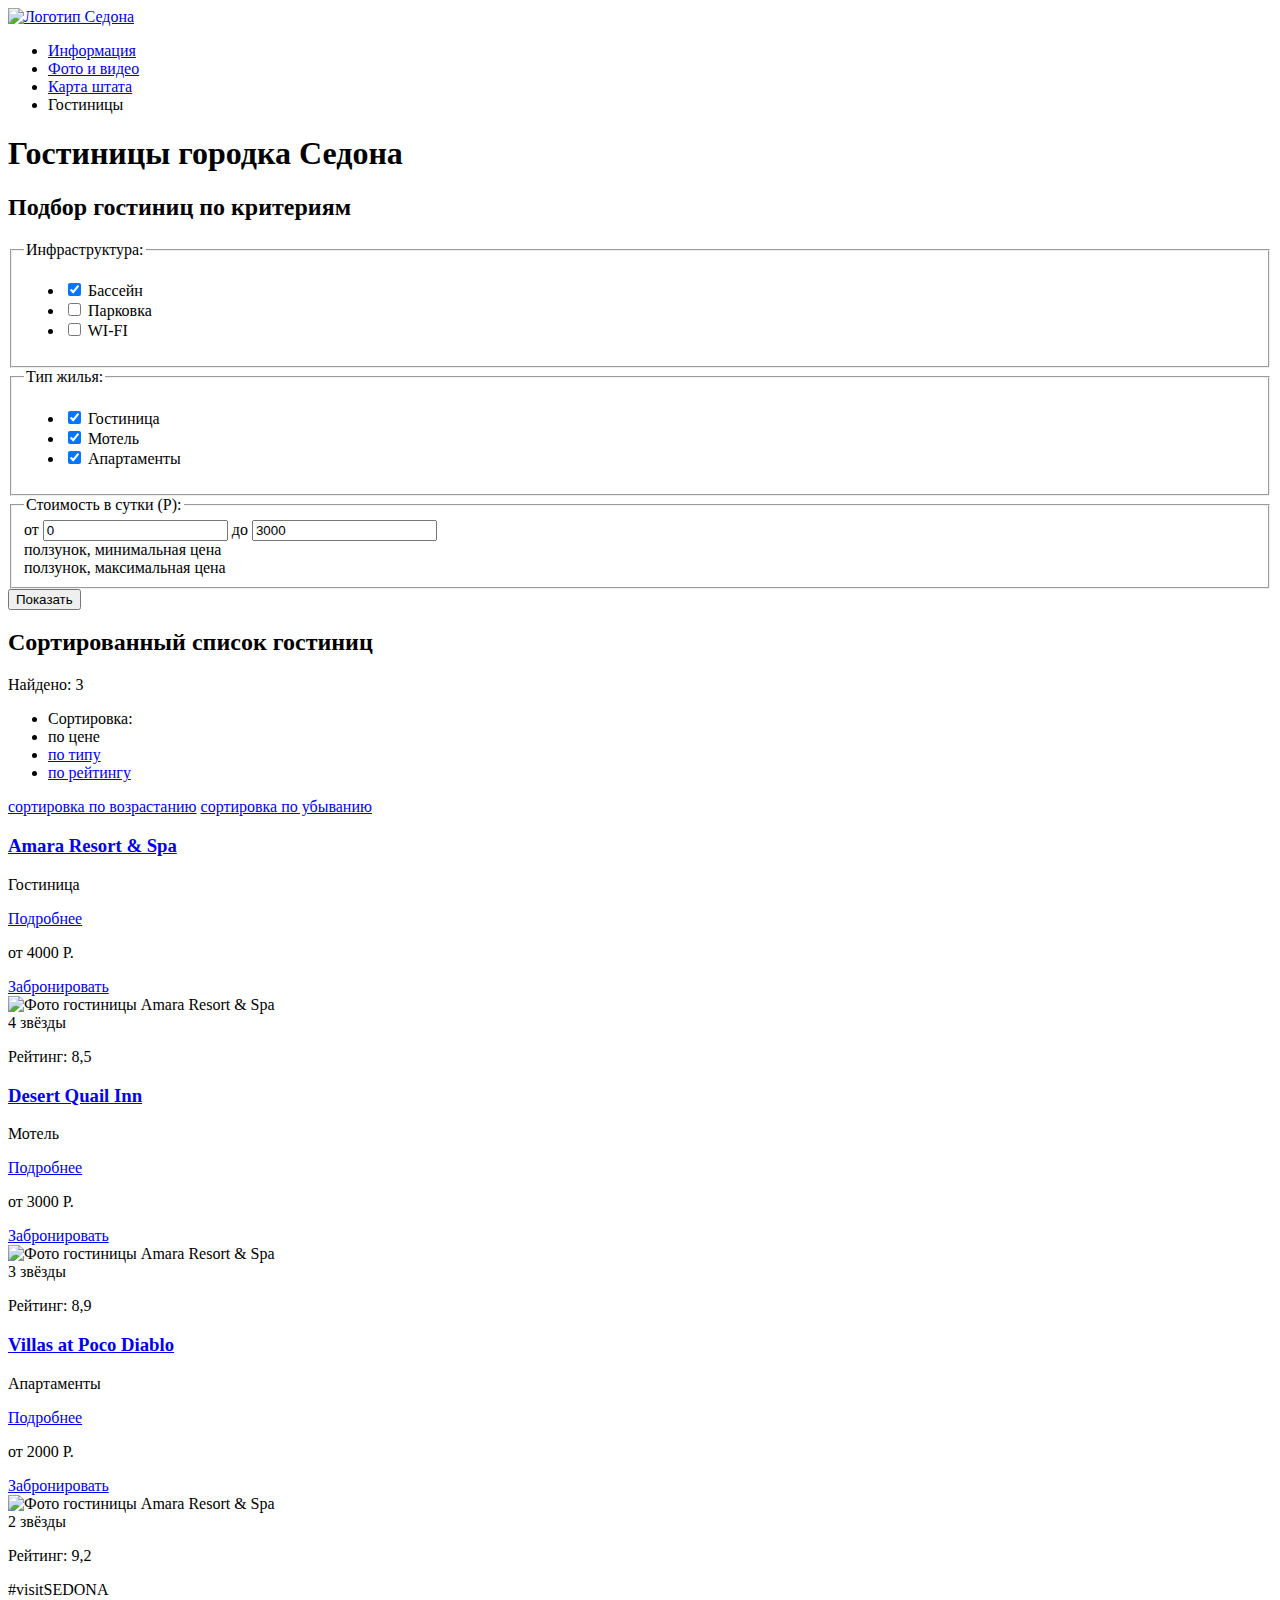
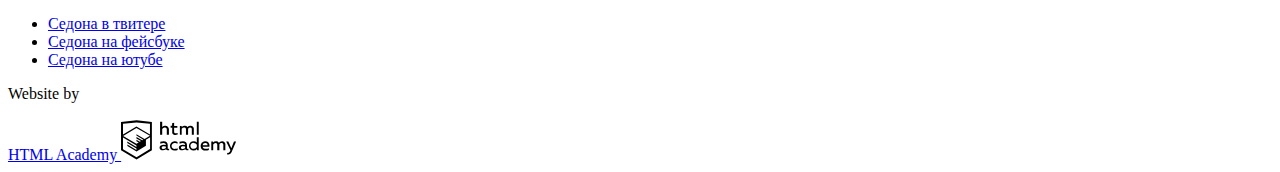
==== commit 4c3209ae: "fix" ====
--- a/catalog.html
+++ b/catalog.html
@@ -6,13 +6,14 @@
 
     <link rel="stylesheet" href="https://fonts.googleapis.com/css?family=PT+Sans:400,700&display=swap&subset=cyrillic">
     <link rel="stylesheet" href="css/normalize.css">
-    <link rel="stylesheet" href="css/style.css">
+    <link rel="stylesheet" href="css/style.min.css">
   </head>
   <body>
     <header class="page-header page-header--catalog">
       <a class="page-header__logo-link" href="index.html">
         <img class="page-header__logo" src="img/svg/logo-sedona.svg" width="140" height="71" alt="Логотип Седона">
       </a>
+
       <nav class="page-header__nav">
         <ul class="page-header__menu-list">
           <li class="page-header__menu-item"><a class="page-header__menu-link" href="#">Информация</a></li>
@@ -37,10 +38,12 @@
                 <input class="form-filter__check visually-hidden" type="checkbox" name="filter-pool" id="filter-pool" checked>
                 <label class="form-filter__label" for="filter-pool">Бассейн</label>
               </li>
+
               <li class="form-filter__row">
                 <input class="form-filter__check visually-hidden" type="checkbox" name="filter-parking" id="filter-parking">
                 <label class="form-filter__label" for="filter-parking">Парковка</label>
               </li>
+
               <li class="form-filter__row">
                 <input class="form-filter__check visually-hidden" type="checkbox" name="filter-wifi" id="filter-wifi">
                 <label class="form-filter__label" for="filter-wifi">WI-FI</label>
@@ -55,10 +58,12 @@
                 <input class="form-filter__check visually-hidden" type="checkbox" name="filter-hotel" id="filter-hotel" checked>
                 <label class="form-filter__label" for="filter-hotel">Гостиница</label>
               </li>
+
               <li class="form-filter__row">
                 <input class="form-filter__check visually-hidden" type="checkbox" name="filter-motel" id="filter-motel" checked>
                 <label class="form-filter__label" for="filter-motel">Мотель</label>
               </li>
+
               <li class="form-filter__row">
                 <input class="form-filter__check visually-hidden" type="checkbox" name="filter-apartment" id="filter-apartment" checked>
                 <label class="form-filter__label" for="filter-apartment">Апартаменты</label>
@@ -74,6 +79,7 @@
                 <label class="min-price">от <input type="text" name="min-price" value="0"></label>
                 <label class="max-price">до <input type="text" name="max-price" value="3000"></label>
               </div>
+
               <div class="range-controls">
                 <div class="scale">
                   <div class="bar"></div>
